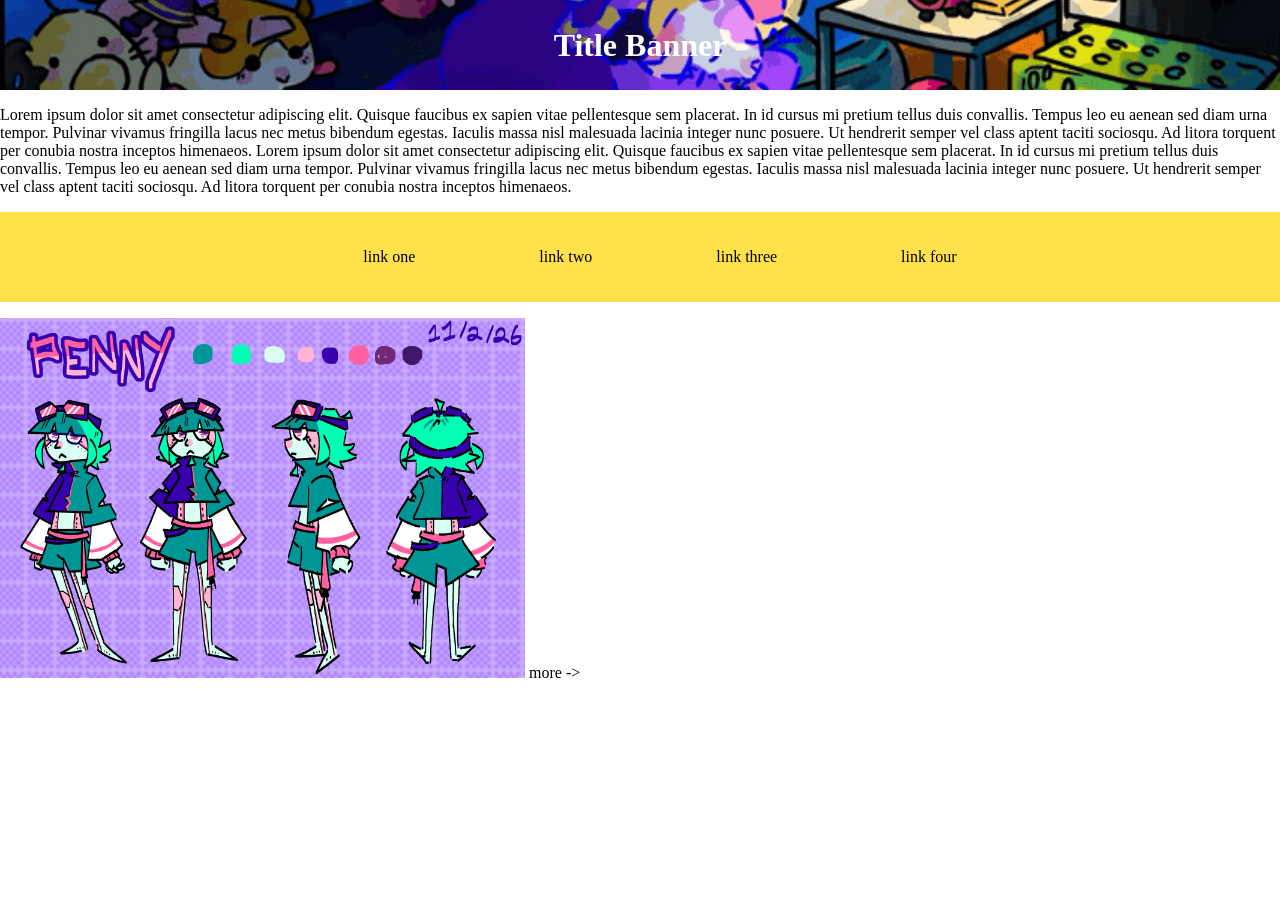
==== index.html @ 3df9c0ab "Converted All Images to WEBP format" ====
<!DOCTYPE html>
<html lang="en">

    <head>

        <meta charset="UTF-8">
        <meta name="viewport" content="width = device-width, initial-scale = 1.0">

        <!--Page Title-->
        <title>ohhhcrud</title>

        <!--Description and Keywords-->
        <meta name="description"
            content="">
        <meta name="keywords"
            content="">

        <!--Favicon-->
        <link rel="icon" type="image/x-icon" href=''>

        <!--Styling-->
        <link rel="stylesheet" href="styles.css">

        <!--Scripts-->

    </head>

    <!--Page Body-->

    <body>
        <main>

            <!--Title Banner-->
            <div class="hero">
                <h1>Title Banner</h1>
            </div>
            

            <!--Intro Text-->
            <div>
                <p>
                    Lorem ipsum dolor sit amet consectetur adipiscing elit.
                    Quisque faucibus ex sapien vitae pellentesque sem placerat.
                    In id cursus mi pretium tellus duis convallis.
                    Tempus leo eu aenean sed diam urna tempor. 
                    Pulvinar vivamus fringilla lacus nec metus bibendum egestas. 
                    Iaculis massa nisl malesuada lacinia integer nunc posuere.
                    Ut hendrerit semper vel class aptent taciti sociosqu.
                    Ad litora torquent per conubia nostra inceptos himenaeos.
                    Lorem ipsum dolor sit amet consectetur adipiscing elit.
                    Quisque faucibus ex sapien vitae pellentesque sem placerat.
                    In id cursus mi pretium tellus duis convallis.
                    Tempus leo eu aenean sed diam urna tempor.
                    Pulvinar vivamus fringilla lacus nec metus bibendum egestas.
                    Iaculis massa nisl malesuada lacinia integer nunc posuere.
                    Ut hendrerit semper vel class aptent taciti sociosqu.
                    Ad litora torquent per conubia nostra inceptos himenaeos.
                </p>
            </div>

            <!--Link Icons-->
            <nav>
                <ul class="link-icons">
                    <li>link one</li>
                    <li>link two</li>
                    <li>link three</li>
                    <li>link four</li>
                </ul>
            </nav>

            <div>
                <!--Character Designs-->
                <section>
                    <img class="section-image" src="images/CHARACTER DESIGNS/penny.webp"/>
                    <a>more -></a>
                </section>

                <!--More Stuff-->
                <section>

                </section>
            </div>
        </main>
    </body>
</html>
---- styles.css ----
:root {
    --color1: #ff4491;
    --color2: #ffe14b;
    --color3: #cd17ff;
}

body {
    width: 100%;
    height: 100%;
    margin: 0;
}

.hero {
    height: 10vh;
    width: 100%;
    display: flex;
    justify-content: center;
    align-items: center;
    background-image: url(images/BANNER\ IMAGE.GIF);
    background-position: center 75%;
    background-repeat: no-repeat;
    background-size: cover;

    color: white;
}

.link-icons {
    height: 10vh;
    display: flex;
    justify-content: center;
    align-items: center;
    background-color: var(--color2);
    gap: 10%;
    list-style-type: none;
}

.section-image {
    width: auto;
    height: 40vh;
}
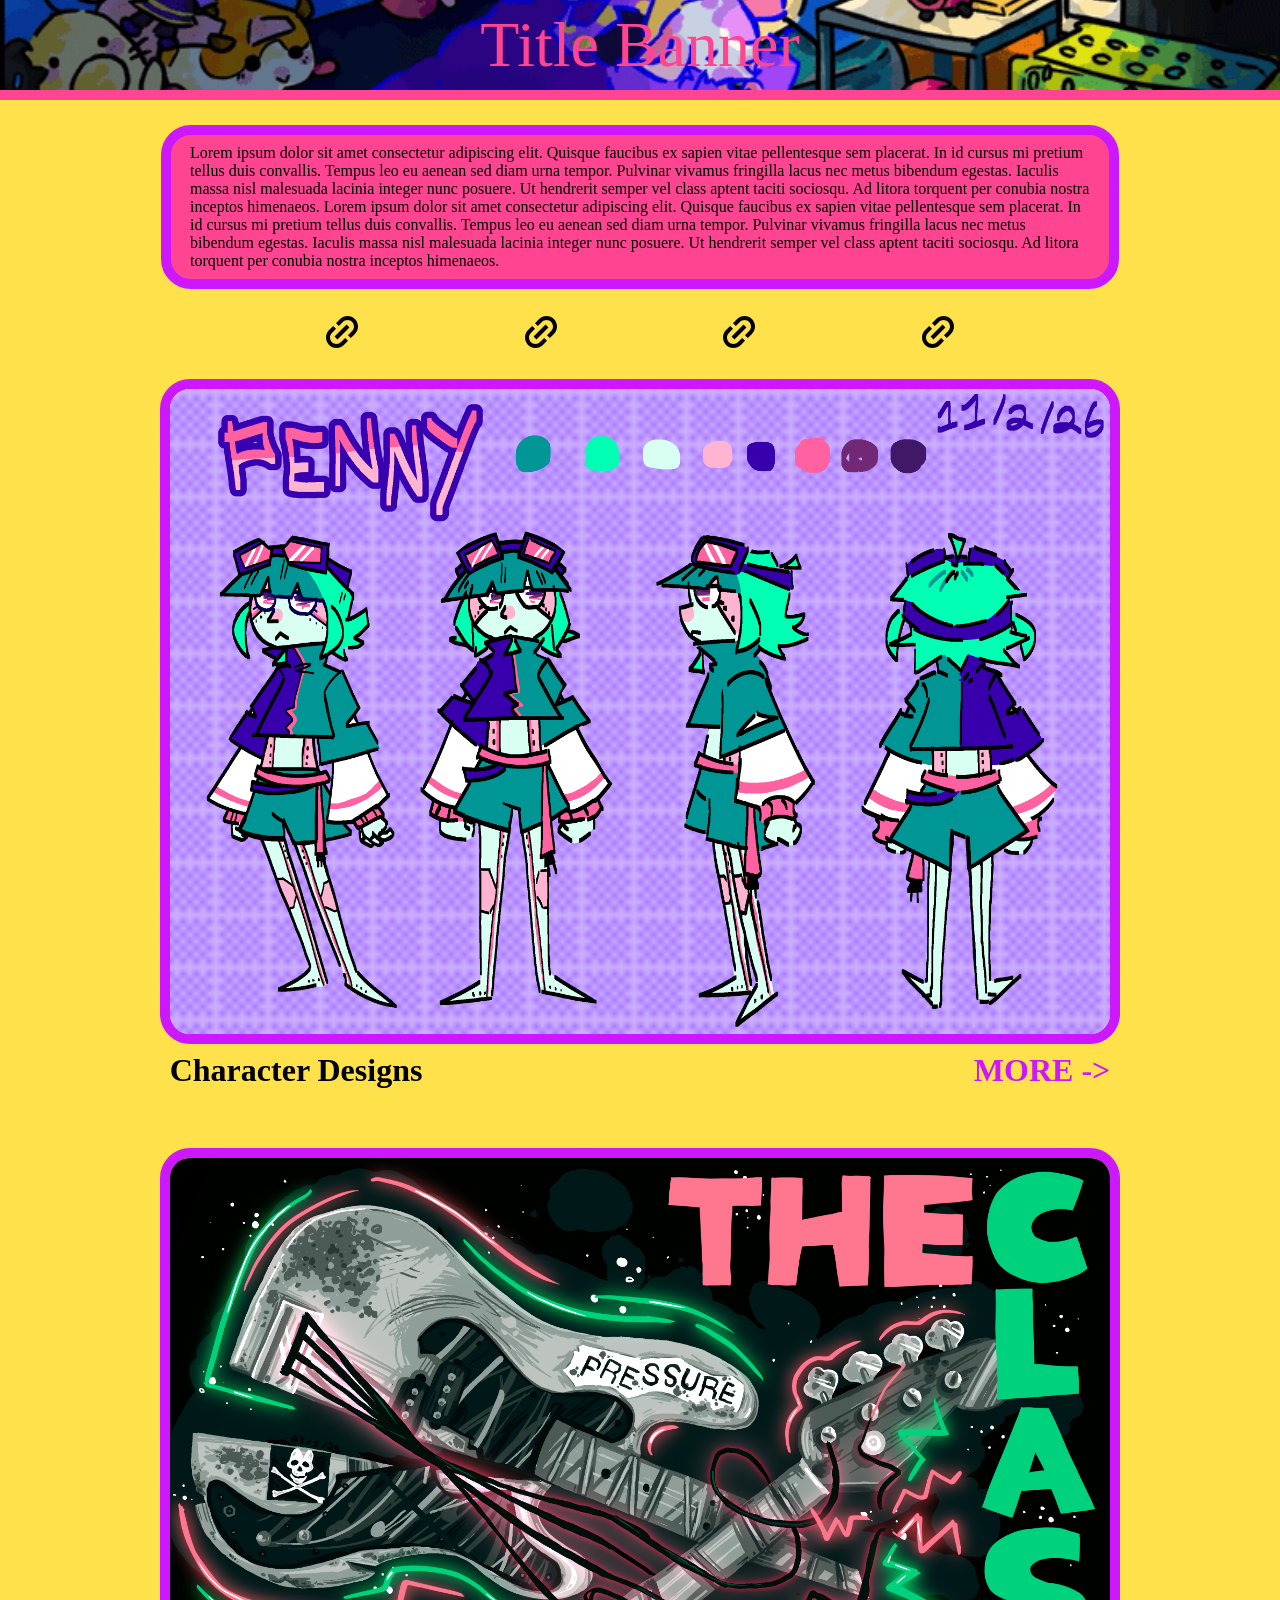
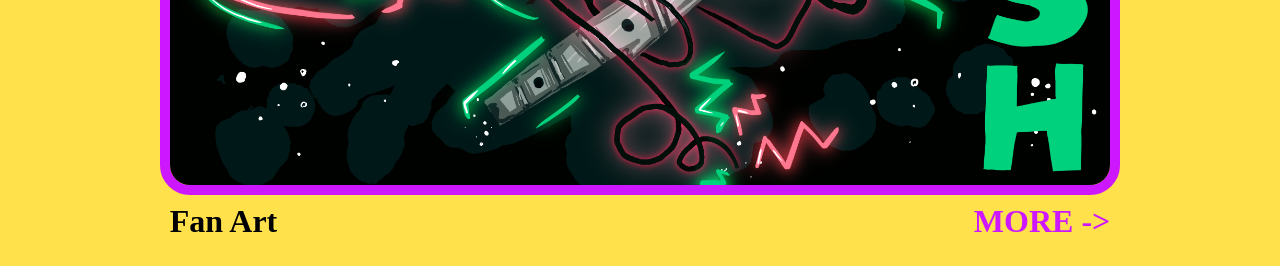
==== commit b245bc80: "Finished Basic Layout" ====
--- a/index.html
+++ b/index.html
@@ -28,58 +28,63 @@
     <!--Page Body-->
 
     <body>
-        <main>
+        <header>
 
             <!--Title Banner-->
             <div class="hero">
-                <h1>Title Banner</h1>
+                <span class="hero-title">Title Banner</span>
             </div>
             
-
             <!--Intro Text-->
-            <div>
-                <p>
-                    Lorem ipsum dolor sit amet consectetur adipiscing elit.
-                    Quisque faucibus ex sapien vitae pellentesque sem placerat.
-                    In id cursus mi pretium tellus duis convallis.
-                    Tempus leo eu aenean sed diam urna tempor. 
-                    Pulvinar vivamus fringilla lacus nec metus bibendum egestas. 
-                    Iaculis massa nisl malesuada lacinia integer nunc posuere.
-                    Ut hendrerit semper vel class aptent taciti sociosqu.
-                    Ad litora torquent per conubia nostra inceptos himenaeos.
-                    Lorem ipsum dolor sit amet consectetur adipiscing elit.
-                    Quisque faucibus ex sapien vitae pellentesque sem placerat.
-                    In id cursus mi pretium tellus duis convallis.
-                    Tempus leo eu aenean sed diam urna tempor.
-                    Pulvinar vivamus fringilla lacus nec metus bibendum egestas.
-                    Iaculis massa nisl malesuada lacinia integer nunc posuere.
-                    Ut hendrerit semper vel class aptent taciti sociosqu.
-                    Ad litora torquent per conubia nostra inceptos himenaeos.
-                </p>
-            </div>
+            <section class="intro-frame">
+                Lorem ipsum dolor sit amet consectetur adipiscing elit.
+                Quisque faucibus ex sapien vitae pellentesque sem placerat.
+                In id cursus mi pretium tellus duis convallis.
+                Tempus leo eu aenean sed diam urna tempor. 
+                Pulvinar vivamus fringilla lacus nec metus bibendum egestas. 
+                Iaculis massa nisl malesuada lacinia integer nunc posuere.
+                Ut hendrerit semper vel class aptent taciti sociosqu.
+                Ad litora torquent per conubia nostra inceptos himenaeos.
+                Lorem ipsum dolor sit amet consectetur adipiscing elit.
+                Quisque faucibus ex sapien vitae pellentesque sem placerat.
+                In id cursus mi pretium tellus duis convallis.
+                Tempus leo eu aenean sed diam urna tempor.
+                Pulvinar vivamus fringilla lacus nec metus bibendum egestas.
+                Iaculis massa nisl malesuada lacinia integer nunc posuere.
+                Ut hendrerit semper vel class aptent taciti sociosqu.
+                Ad litora torquent per conubia nostra inceptos himenaeos.
+            </section>
 
             <!--Link Icons-->
-            <nav>
-                <ul class="link-icons">
-                    <li>link one</li>
-                    <li>link two</li>
-                    <li>link three</li>
-                    <li>link four</li>
+            <nav class="link-icons">
+                <ul>
+                    <li><img class="link-svg" src="images/svgs/link.svg"></li>
+                    <li><img class="link-svg" src="images/svgs/link.svg"></li>
+                    <li><img class="link-svg" src="images/svgs/link.svg"></li>
+                    <li><img class="link-svg" src="images/svgs/link.svg"></li>
                 </ul>
             </nav>
+        </header>
 
-            <div>
-                <!--Character Designs-->
-                <section>
-                    <img class="section-image" src="images/CHARACTER DESIGNS/penny.webp"/>
-                    <a>more -></a>
-                </section>
+        <main>
 
-                <!--More Stuff-->
-                <section>
+            <!--Character Designs-->
+            <section class="section-group">
+                <img class="section-thumbnail" src="images/CHARACTER DESIGNS/penny.webp"/>
+                <div class="section-label-link">
+                    <h1 class="section-label">Character Designs</h1>
+                    <a class="section-link" href="">MORE -></a>
+                </div>
+            </section>
 
-                </section>
-            </div>
+            <!--Character Designs-->
+            <section class="section-group">
+                <img class="section-thumbnail" src="images/FAN ART/Clash.webp"/>
+                <div class="section-label-link">
+                    <h1 class="section-label">Fan Art</h1>
+                    <a class="section-link" href="">MORE -></a>
+                </div>
+            </section>
         </main>
     </body>
 </html>
--- a/styles.css
+++ b/styles.css
@@ -3,6 +3,10 @@
     --color1: #ff4491;
     --color2: #ffe14b;
     --color3: #cd17ff;
+}
+
+html {
+    background-color: var(--color2);
 }
 
 body {
@@ -11,9 +15,21 @@
     margin: 0;
 }
 
+header, main {
+    display: flex;
+    flex-direction: column;
+    justify-content: center;
+    align-items: center;
+}
+
+main {
+    gap: 2rem;
+}
+
 .hero {
     height: 10vh;
     width: 100%;
+    margin-bottom: 1vh;
     display: flex;
     justify-content: center;
     align-items: center;
@@ -21,21 +37,78 @@
     background-position: center 75%;
     background-repeat: no-repeat;
     background-size: cover;
+    border-bottom: 10px solid var(--color1);
 
-    color: white;
+    color: var(--color1);
+}
+
+.hero-title {
+    font-size: clamp(1.5rem, calc(7vw + 1rem), 4rem);
+}
+
+.link-svg {
+    width: 2rem;
 }
 
 .link-icons {
+    width: 75%;
+}
+
+.link-icons > ul {
     height: 10vh;
+    margin: 0;
+    padding: 0;
     display: flex;
-    justify-content: center;
+    justify-content: space-evenly;
     align-items: center;
-    background-color: var(--color2);
-    gap: 10%;
     list-style-type: none;
 }
 
-.section-image {
-    width: auto;
-    height: 40vh;
+.intro-frame {
+    width: 75%;
+    max-width: 900px;
+    display: flex;
+    flex-direction: column;
+    justify-content: center;
+    align-items: center;
+    background-color: var(--color1);
+    border: 10px solid var(--color3);
+    border-radius: 30px;
+    padding: 1vh 1.5vw;
+    margin: 1rem 0rem 0rem 0rem;
 }
+
+.section-group {
+    display: flex;
+    flex-direction: column;
+    justify-content: center;
+    align-content: center;
+}
+
+.section-thumbnail {
+    align-self: center;
+    max-width: 1200px;
+    width: calc(75% + 2vw);
+    border: 10px solid var(--color3);
+    border-radius: 30px;
+}
+
+.section-label-link {
+    display: flex;
+    width: calc(75% + 2vw);
+    align-self: center;
+    justify-content: space-between;
+}
+
+.section-label {
+    font-size: clamp(1rem, calc(3vw + 0.5rem), 2rem);
+    margin-top: 0.5rem;
+}
+
+.section-link {
+    font-size: clamp(1rem, calc(3vw + 0.5rem), 2rem);
+    margin-top: 0.5rem;
+    font-weight: bold;
+    text-decoration: none;
+    color: var(--color3);
+}
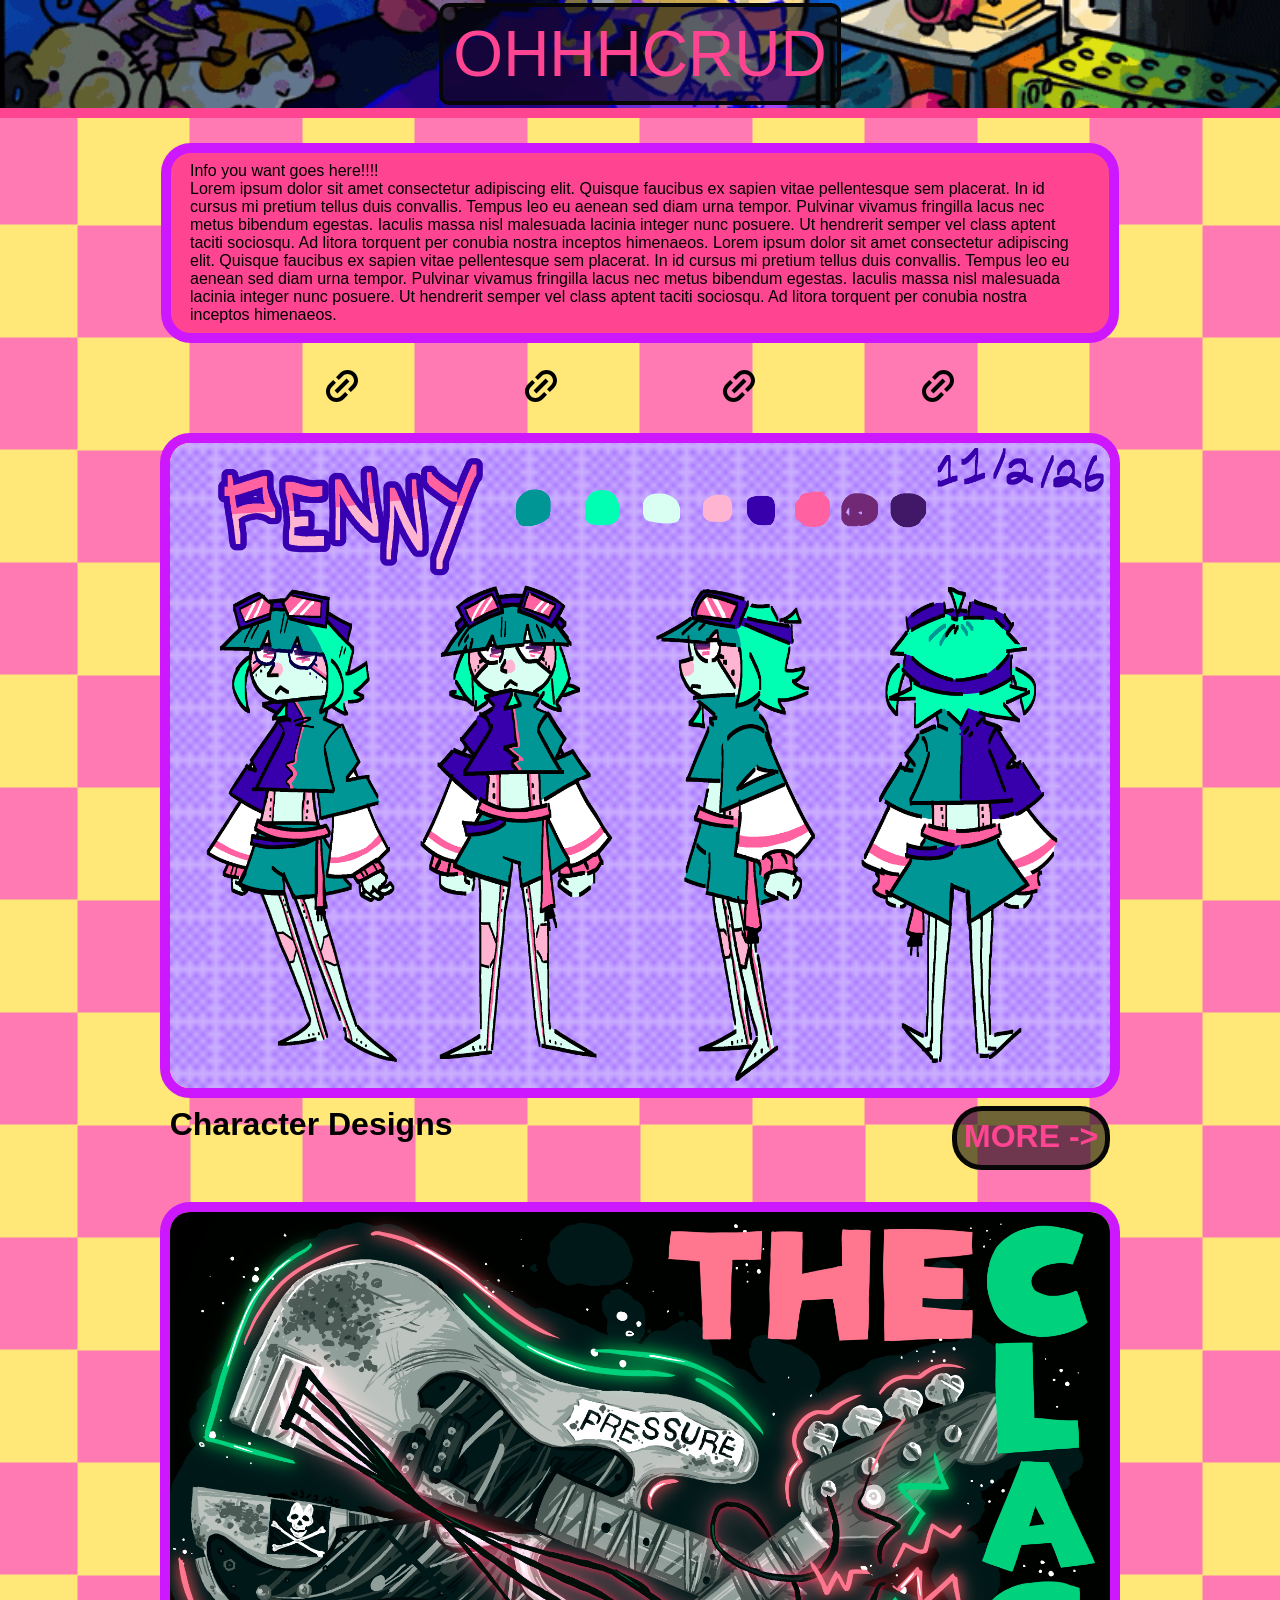
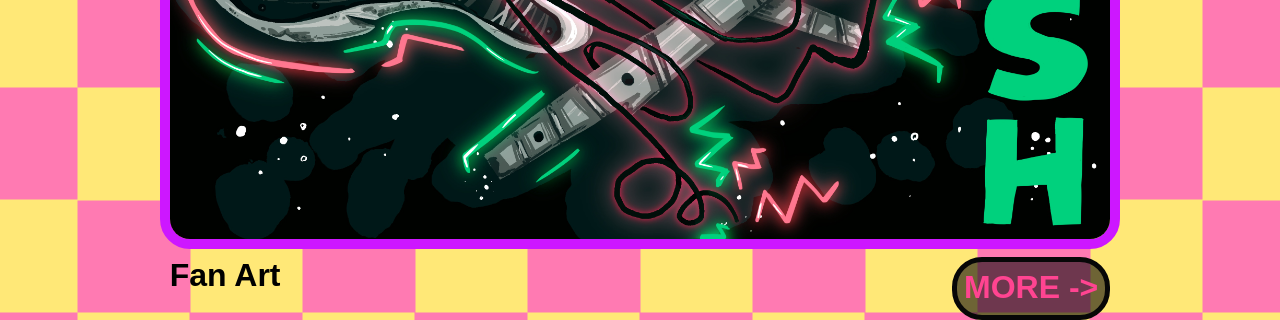
==== commit 30ab6651: "Checker background checkered bg, added different button appearance, more files for the other pages s" ====
--- a/index.html
+++ b/index.html
@@ -13,7 +13,7 @@
         <meta name="description"
             content="">
         <meta name="keywords"
-            content="">
+            content="2d art, character design, characters, illustration, illustrator, fan art, original art, original characters, oc, original, merch">
 
         <!--Favicon-->
         <link rel="icon" type="image/x-icon" href=''>
@@ -32,11 +32,12 @@
 
             <!--Title Banner-->
             <div class="hero">
-                <span class="hero-title">Title Banner</span>
+                <span class="hero-title">OHHHCRUD</span>
             </div>
             
             <!--Intro Text-->
             <section class="intro-frame">
+                Info you want goes here!!!! <br>
                 Lorem ipsum dolor sit amet consectetur adipiscing elit.
                 Quisque faucibus ex sapien vitae pellentesque sem placerat.
                 In id cursus mi pretium tellus duis convallis.
--- a/styles.css
+++ b/styles.css
@@ -3,10 +3,24 @@
     --color1: #ff4491;
     --color2: #ffe14b;
     --color3: #cd17ff;
+    --clr1: #ff7ab2;
+    --clr2: #ffe877;
+    --clr3: #e279ff;
+    --black: #070707;
+
+    font-family:'Gill Sans', 'Gill Sans MT', Calibri, 'Trebuchet MS', sans-serif;
 }
 
 html {
-    background-color: var(--color2);
+    /* checkered pattern */
+    --u:  2.5vmin;	
+	--pz: calc(var(--u) * 0.65), #fff0 calc(calc(var(--u) * 0.65) + 1px);
+    --gp: 50%/ calc(var(--u) * 10) calc(var(--u) * 10);
+    height: 100%;
+	background:
+		conic-gradient(from 0deg at 50% 50%, var(--clr1) 0 25%, var(--clr2) 0 50%, var(--clr1) 0 75%, var(--clr2) 0 100%) var(--gp);
+    
+    /* background: linear-gradient(0deg, rgba(42, 123, 155, 1) 0%, rgba(87, 199, 133, 1) 50%, rgba(237, 221, 83, 1) 100%); */
 }
 
 body {
@@ -26,8 +40,9 @@
     gap: 2rem;
 }
 
+/* title banner */
 .hero {
-    height: 10vh;
+    height: 12vh;
     width: 100%;
     margin-bottom: 1vh;
     display: flex;
@@ -44,6 +59,10 @@
 
 .hero-title {
     font-size: clamp(1.5rem, calc(7vw + 1rem), 4rem);
+    border: 4px solid var(--black);
+    border-radius: 10px;
+    padding: 10px;
+    background-color: #07070790;
 }
 
 .link-svg {
@@ -110,5 +129,9 @@
     margin-top: 0.5rem;
     font-weight: bold;
     text-decoration: none;
-    color: var(--color3);
+    color: var(--color1);
+    background-color: #07070795;
+    padding: 7px;
+    border: 5px solid var(--black);
+    border-radius: 30px;
 }
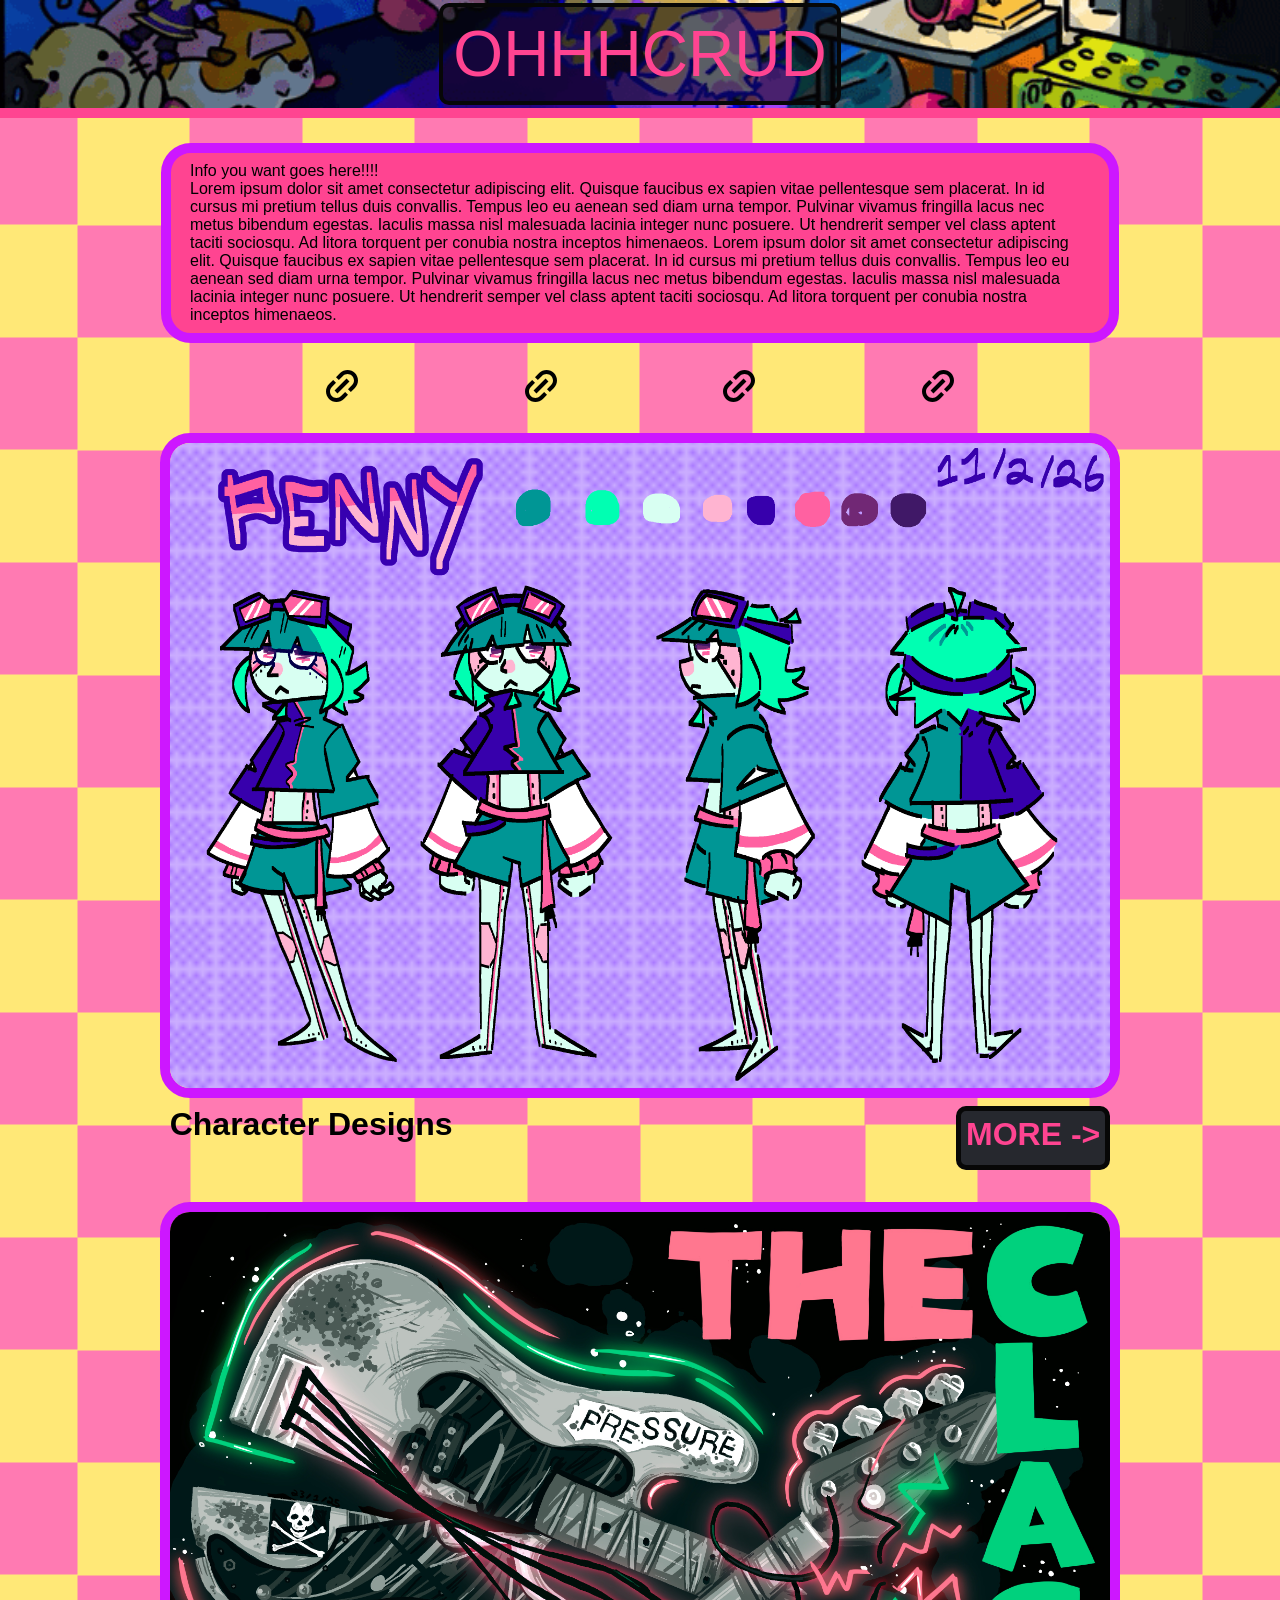
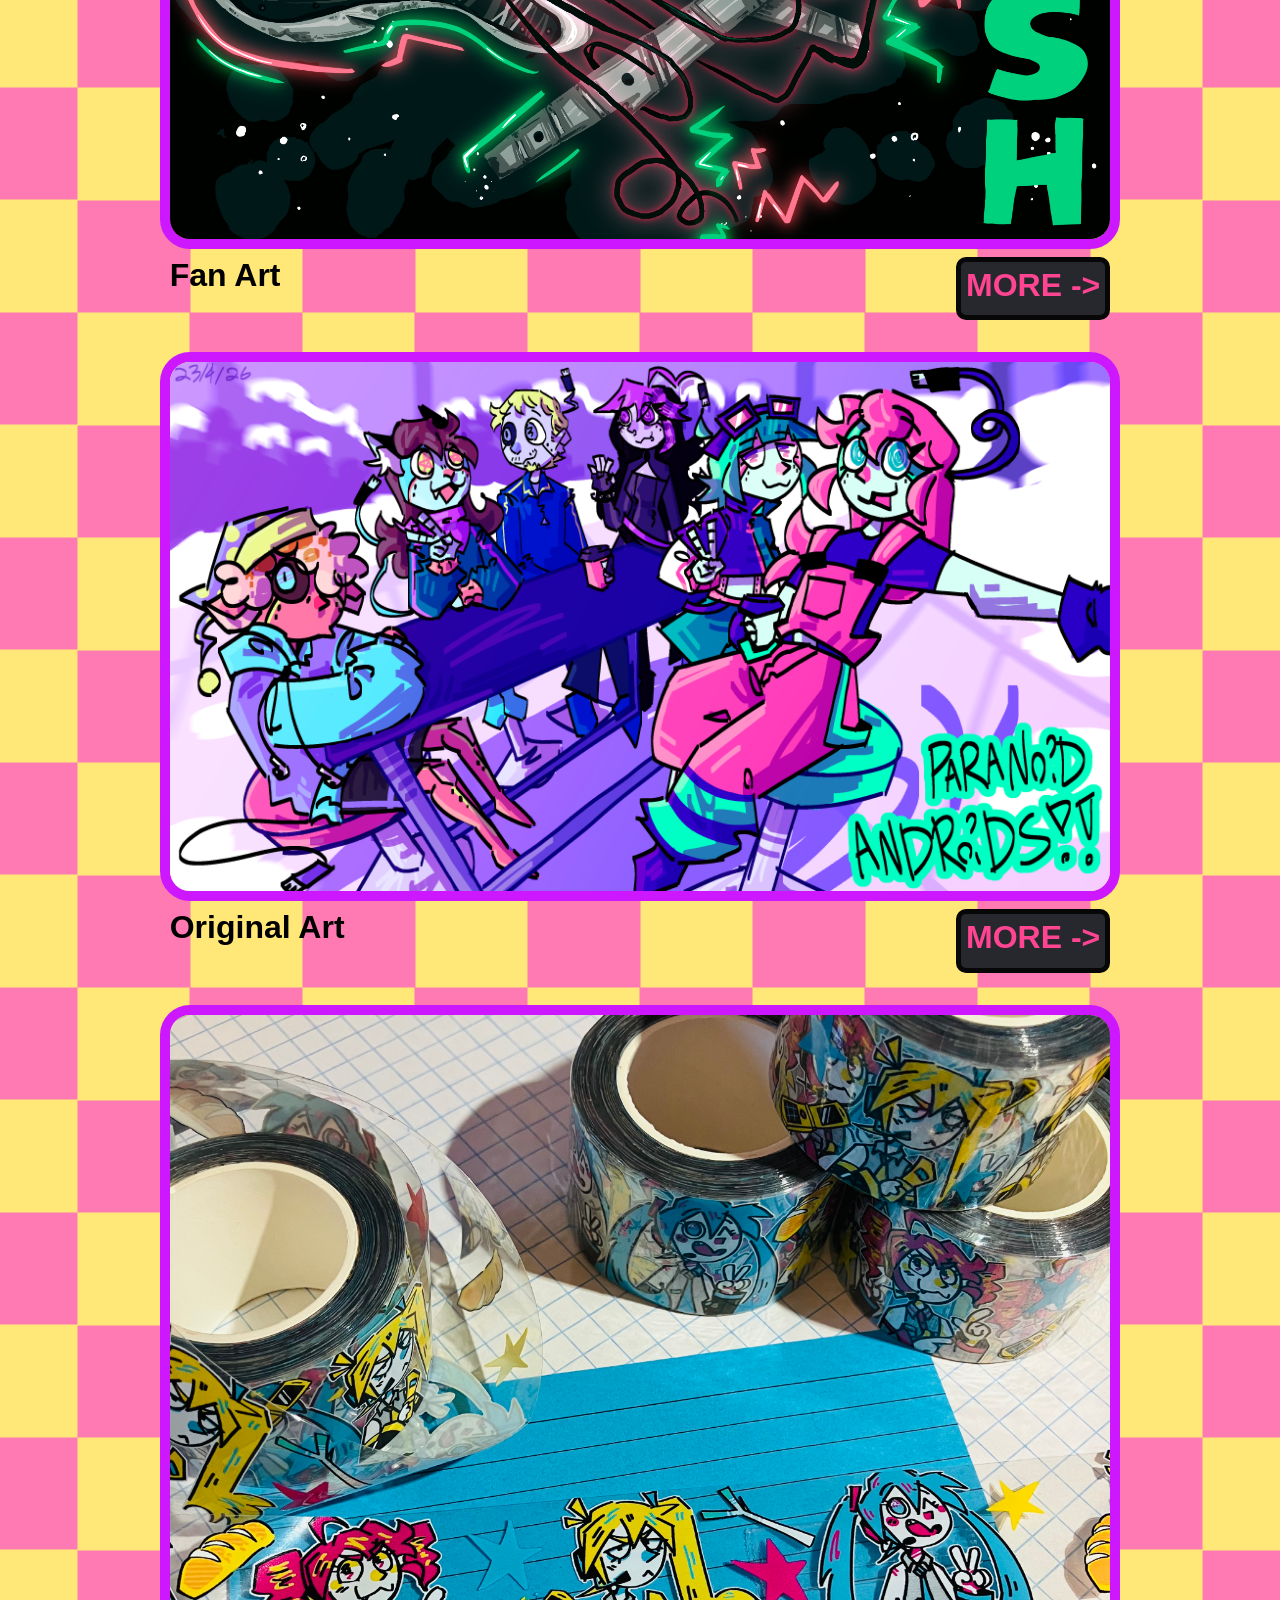
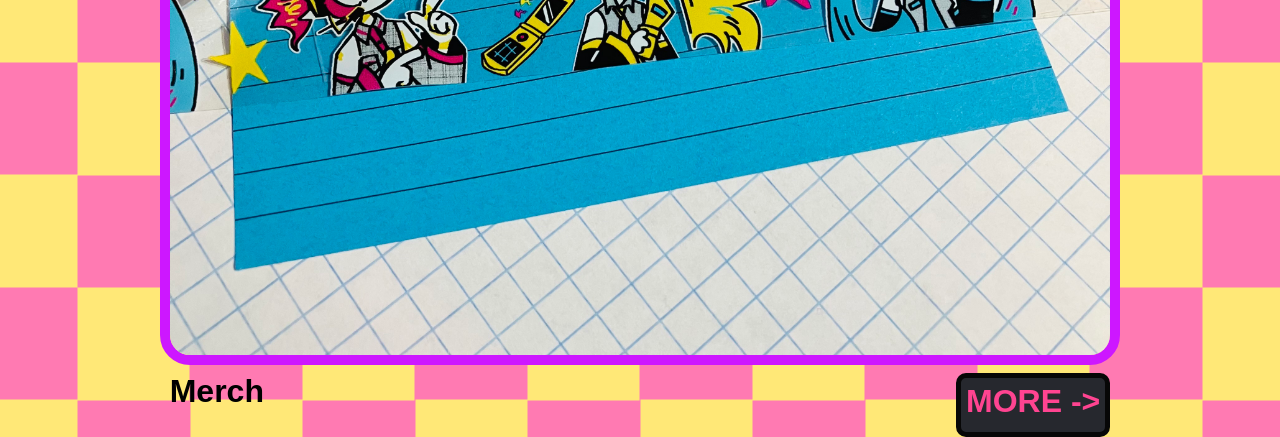
==== commit 25fbca40: "added css and other links links to oc, merch" ====
--- a/index.html
+++ b/index.html
@@ -78,7 +78,7 @@
                 </div>
             </section>
 
-            <!--Character Designs-->
+            <!--Fan Art-->
             <section class="section-group">
                 <img class="section-thumbnail" src="images/FAN ART/Clash.webp"/>
                 <div class="section-label-link">
@@ -86,6 +86,24 @@
                     <a class="section-link" href="">MORE -></a>
                 </div>
             </section>
+
+            <!-- Original Characters -->
+            <section class="section-group">
+                <img class="section-thumbnail" src="images/ORIGINALS/paranoidandroids.webp"/>
+                <div class="section-label-link">
+                    <h1 class="section-label">Original Art</h1>
+                    <a class="section-link" href="">MORE -></a>
+                </div>
+            </section>
+
+            <!-- Merch -->
+            <section class="section-group">
+                <img class="section-thumbnail" src="images//MERCH DESIGN/IMG_4747.webp"/>
+                <div class="section-label-link">
+                    <h1 class="section-label">Merch</h1>
+                    <a class="section-link" href="">MORE -></a>
+                </div>
+            </section>
         </main>
     </body>
 </html>
--- a/styles.css
+++ b/styles.css
@@ -130,8 +130,8 @@
     font-weight: bold;
     text-decoration: none;
     color: var(--color1);
-    background-color: #07070795;
-    padding: 7px;
+    background-color: #26282e;
+    padding: 5px;
     border: 5px solid var(--black);
-    border-radius: 30px;
+    border-radius: 10px;
 }
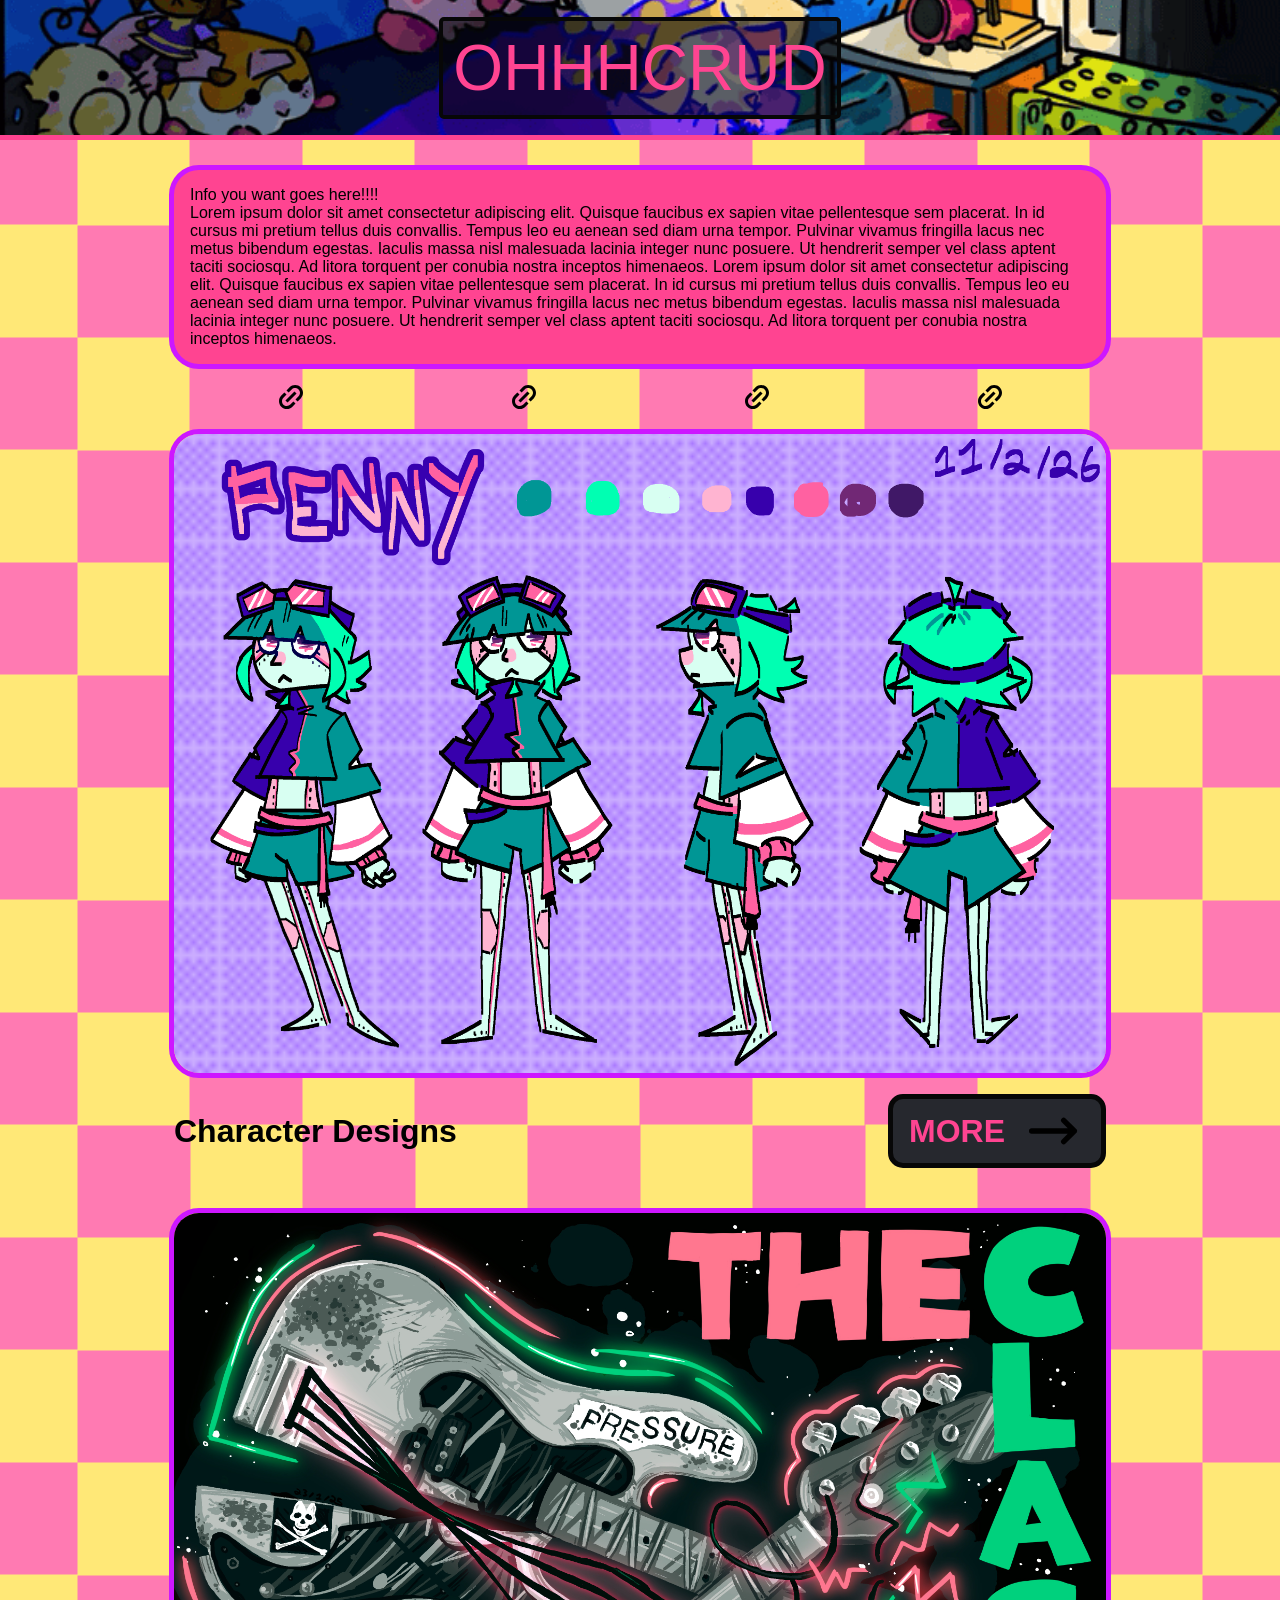
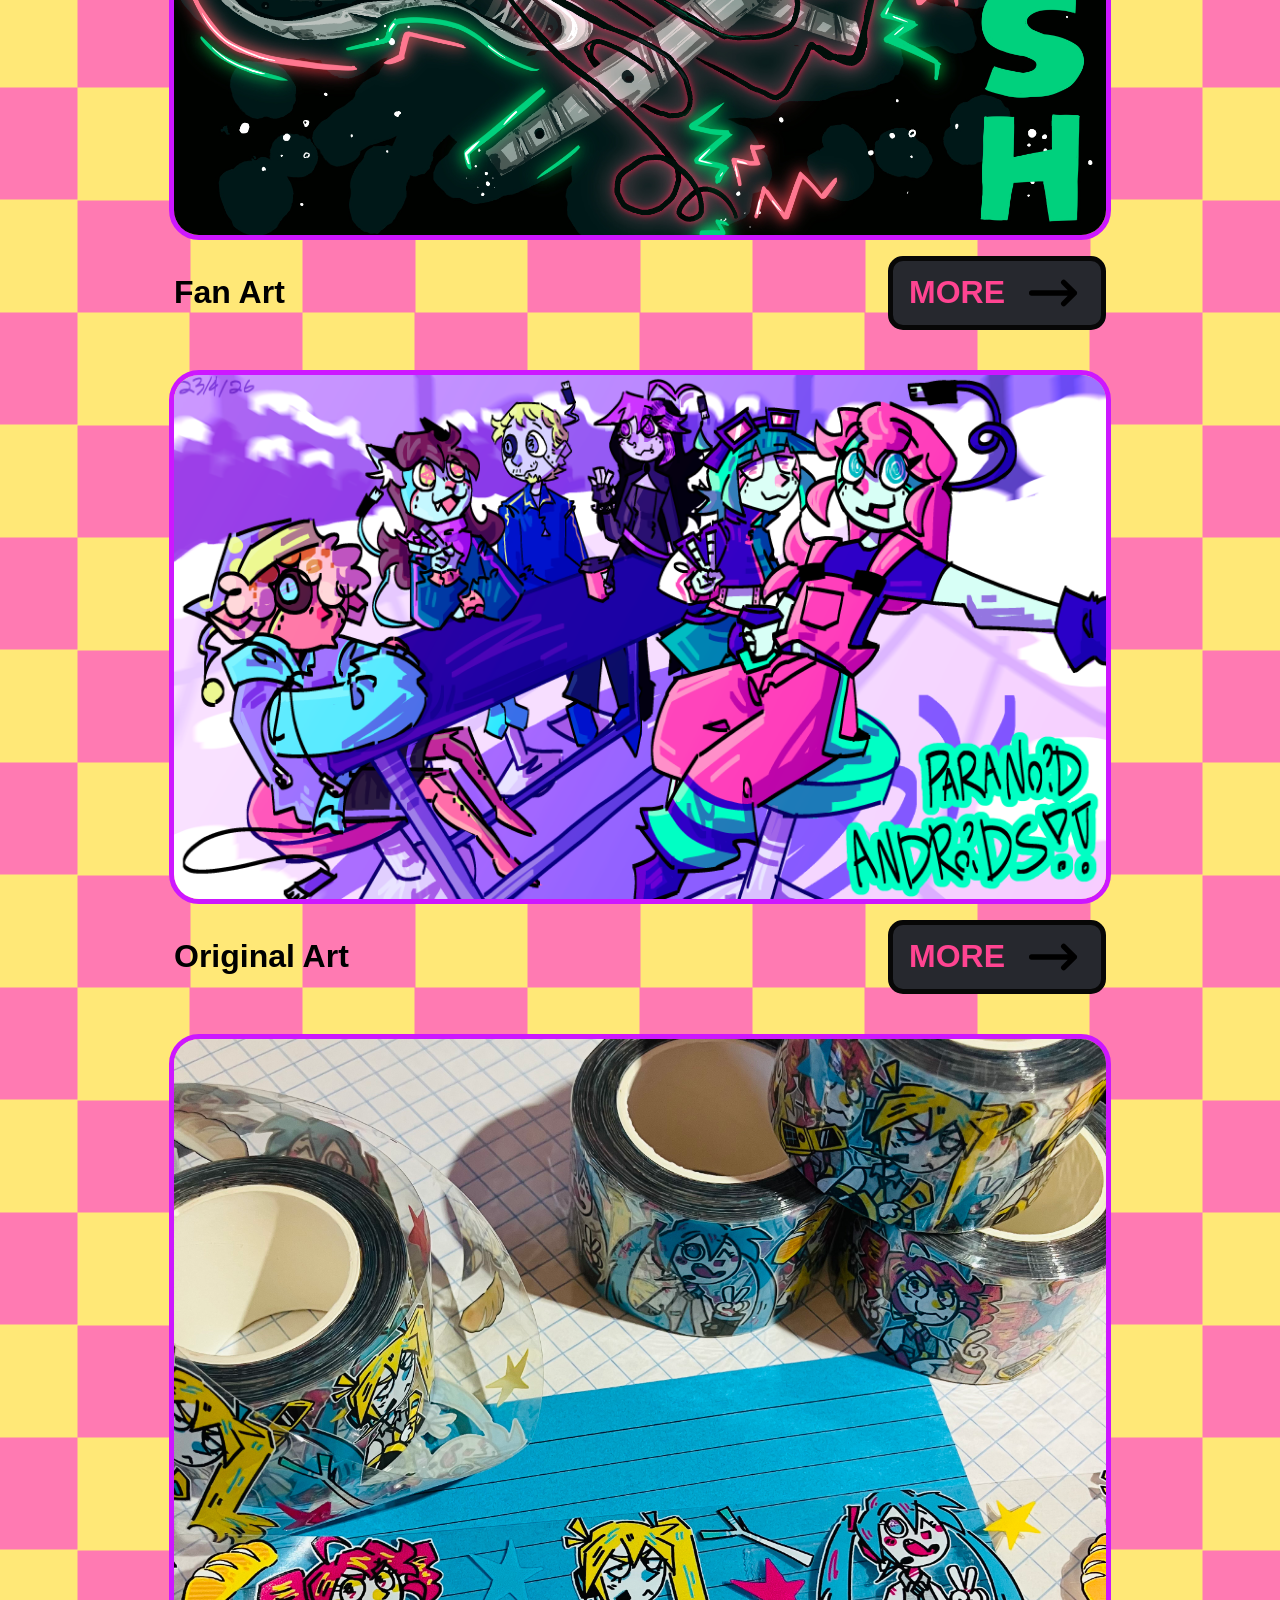
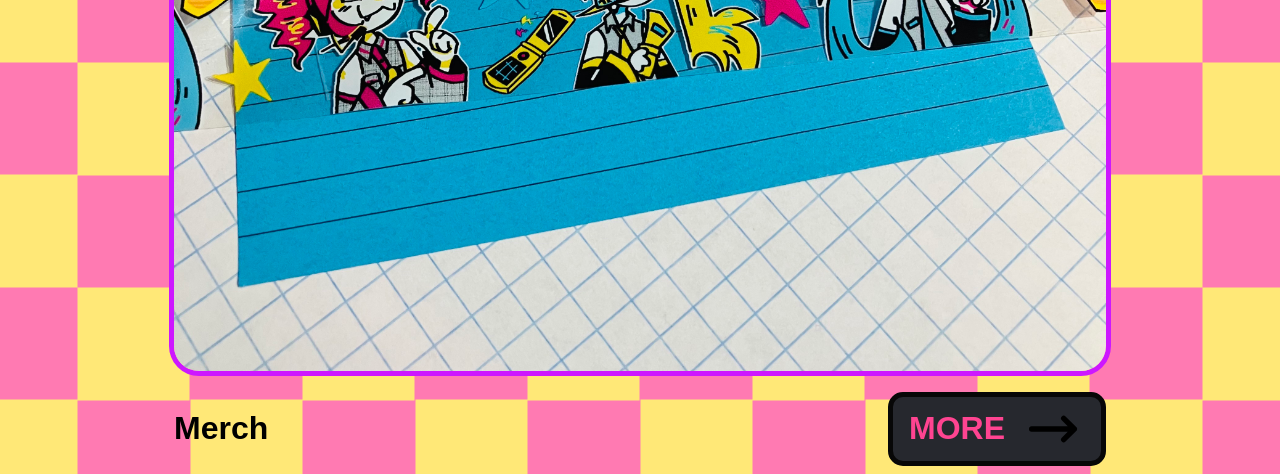
==== commit 737f5a33: "In-Progress: Sizing" ====
--- a/index.html
+++ b/index.html
@@ -74,7 +74,10 @@
                 <img class="section-thumbnail" src="images/CHARACTER DESIGNS/penny.webp"/>
                 <div class="section-label-link">
                     <h1 class="section-label">Character Designs</h1>
-                    <a class="section-link" href="">MORE -></a>
+                    <a class="section-link">
+                        MORE
+                        <svg class="arrow-svg" viewBox="0 0 24 24" xmlns="http://www.w3.org/2000/svg"><g id="SVGRepo_bgCarrier" stroke-width="0"></g><g id="SVGRepo_tracerCarrier" stroke-linecap="round" stroke-linejoin="round"></g><g id="SVGRepo_iconCarrier"> <path d="M4 12H20M20 12L16 8M20 12L16 16" stroke="#000000" stroke-width="2" stroke-linecap="round" stroke-linejoin="round"></path> </g></svg>
+                    </a>
                 </div>
             </section>
 
@@ -83,7 +86,10 @@
                 <img class="section-thumbnail" src="images/FAN ART/Clash.webp"/>
                 <div class="section-label-link">
                     <h1 class="section-label">Fan Art</h1>
-                    <a class="section-link" href="">MORE -></a>
+                    <a class="section-link">
+                        MORE
+                        <svg class="arrow-svg" viewBox="0 0 24 24" xmlns="http://www.w3.org/2000/svg"><g id="SVGRepo_bgCarrier" stroke-width="0"></g><g id="SVGRepo_tracerCarrier" stroke-linecap="round" stroke-linejoin="round"></g><g id="SVGRepo_iconCarrier"> <path d="M4 12H20M20 12L16 8M20 12L16 16" stroke="#000000" stroke-width="2" stroke-linecap="round" stroke-linejoin="round"></path> </g></svg>
+                    </a>
                 </div>
             </section>
 
@@ -92,7 +98,10 @@
                 <img class="section-thumbnail" src="images/ORIGINALS/paranoidandroids.webp"/>
                 <div class="section-label-link">
                     <h1 class="section-label">Original Art</h1>
-                    <a class="section-link" href="">MORE -></a>
+                    <a class="section-link">
+                        MORE
+                        <svg class="arrow-svg" viewBox="0 0 24 24" xmlns="http://www.w3.org/2000/svg"><g id="SVGRepo_bgCarrier" stroke-width="0"></g><g id="SVGRepo_tracerCarrier" stroke-linecap="round" stroke-linejoin="round"></g><g id="SVGRepo_iconCarrier"> <path d="M4 12H20M20 12L16 8M20 12L16 16" stroke="#000000" stroke-width="2" stroke-linecap="round" stroke-linejoin="round"></path> </g></svg>
+                    </a>
                 </div>
             </section>
 
@@ -101,7 +110,10 @@
                 <img class="section-thumbnail" src="images//MERCH DESIGN/IMG_4747.webp"/>
                 <div class="section-label-link">
                     <h1 class="section-label">Merch</h1>
-                    <a class="section-link" href="">MORE -></a>
+                    <a class="section-link">
+                        MORE
+                        <svg class="arrow-svg" viewBox="0 0 24 24" xmlns="http://www.w3.org/2000/svg"><g id="SVGRepo_bgCarrier" stroke-width="0"></g><g id="SVGRepo_tracerCarrier" stroke-linecap="round" stroke-linejoin="round"></g><g id="SVGRepo_iconCarrier"> <path d="M4 12H20M20 12L16 8M20 12L16 16" stroke="#000000" stroke-width="2" stroke-linecap="round" stroke-linejoin="round"></path> </g></svg>
+                    </a>
                 </div>
             </section>
         </main>
--- a/styles.css
+++ b/styles.css
@@ -42,7 +42,7 @@
 
 /* title banner */
 .hero {
-    height: 12vh;
+    height: 15vh;
     width: 100%;
     margin-bottom: 1vh;
     display: flex;
@@ -52,7 +52,7 @@
     background-position: center 75%;
     background-repeat: no-repeat;
     background-size: cover;
-    border-bottom: 10px solid var(--color1);
+    border-bottom: 5px solid var(--color1);
 
     color: var(--color1);
 }
@@ -60,27 +60,9 @@
 .hero-title {
     font-size: clamp(1.5rem, calc(7vw + 1rem), 4rem);
     border: 4px solid var(--black);
-    border-radius: 10px;
+    border-radius: 5px;
     padding: 10px;
     background-color: #07070790;
-}
-
-.link-svg {
-    width: 2rem;
-}
-
-.link-icons {
-    width: 75%;
-}
-
-.link-icons > ul {
-    height: 10vh;
-    margin: 0;
-    padding: 0;
-    display: flex;
-    justify-content: space-evenly;
-    align-items: center;
-    list-style-type: none;
 }
 
 .intro-frame {
@@ -91,47 +73,78 @@
     justify-content: center;
     align-items: center;
     background-color: var(--color1);
-    border: 10px solid var(--color3);
+    border: 5px solid var(--color3);
     border-radius: 30px;
-    padding: 1vh 1.5vw;
-    margin: 1rem 0rem 0rem 0rem;
+    padding: 1rem;
+    margin-top: 1rem;
+}
+
+.link-icons {
+    width: calc(75% + 2rem);
+    max-width: calc(900px + 2rem);
+}
+
+.link-svg {
+    width: 1.5rem;
+}
+
+.link-icons > ul {
+    display: flex;
+    justify-content: space-around;
+    align-items: center;
+    list-style-type: none;
+    padding: 0;
 }
 
 .section-group {
+    width: calc(75% + 2rem);
+    max-width: calc(900px + 2rem);
     display: flex;
     flex-direction: column;
     justify-content: center;
     align-content: center;
+    margin: 0;
 }
 
 .section-thumbnail {
     align-self: center;
-    max-width: 1200px;
-    width: calc(75% + 2vw);
-    border: 10px solid var(--color3);
+    width: 100%;
+    border: 5px solid var(--color3);
     border-radius: 30px;
 }
 
 .section-label-link {
     display: flex;
-    width: calc(75% + 2vw);
-    align-self: center;
     justify-content: space-between;
+    align-items: center;
+    margin-top: 0.5rem;
 }
 
 .section-label {
     font-size: clamp(1rem, calc(3vw + 0.5rem), 2rem);
-    margin-top: 0.5rem;
 }
 
 .section-link {
+    max-width: 25%;
+    display: flex;
+    justify-content: center;
+    align-items: center;
+    gap: 1rem;
+    padding: 0 1rem;
     font-size: clamp(1rem, calc(3vw + 0.5rem), 2rem);
-    margin-top: 0.5rem;
     font-weight: bold;
     text-decoration: none;
     color: var(--color1);
     background-color: #26282e;
-    padding: 5px;
+    border-radius: 15px;
     border: 5px solid var(--black);
-    border-radius: 10px;
 }
+
+.arrow-svg {
+    fill: var(--color1);
+    width: 4rem;
+    margin: 0;
+    padding: 0;
+}
+
+
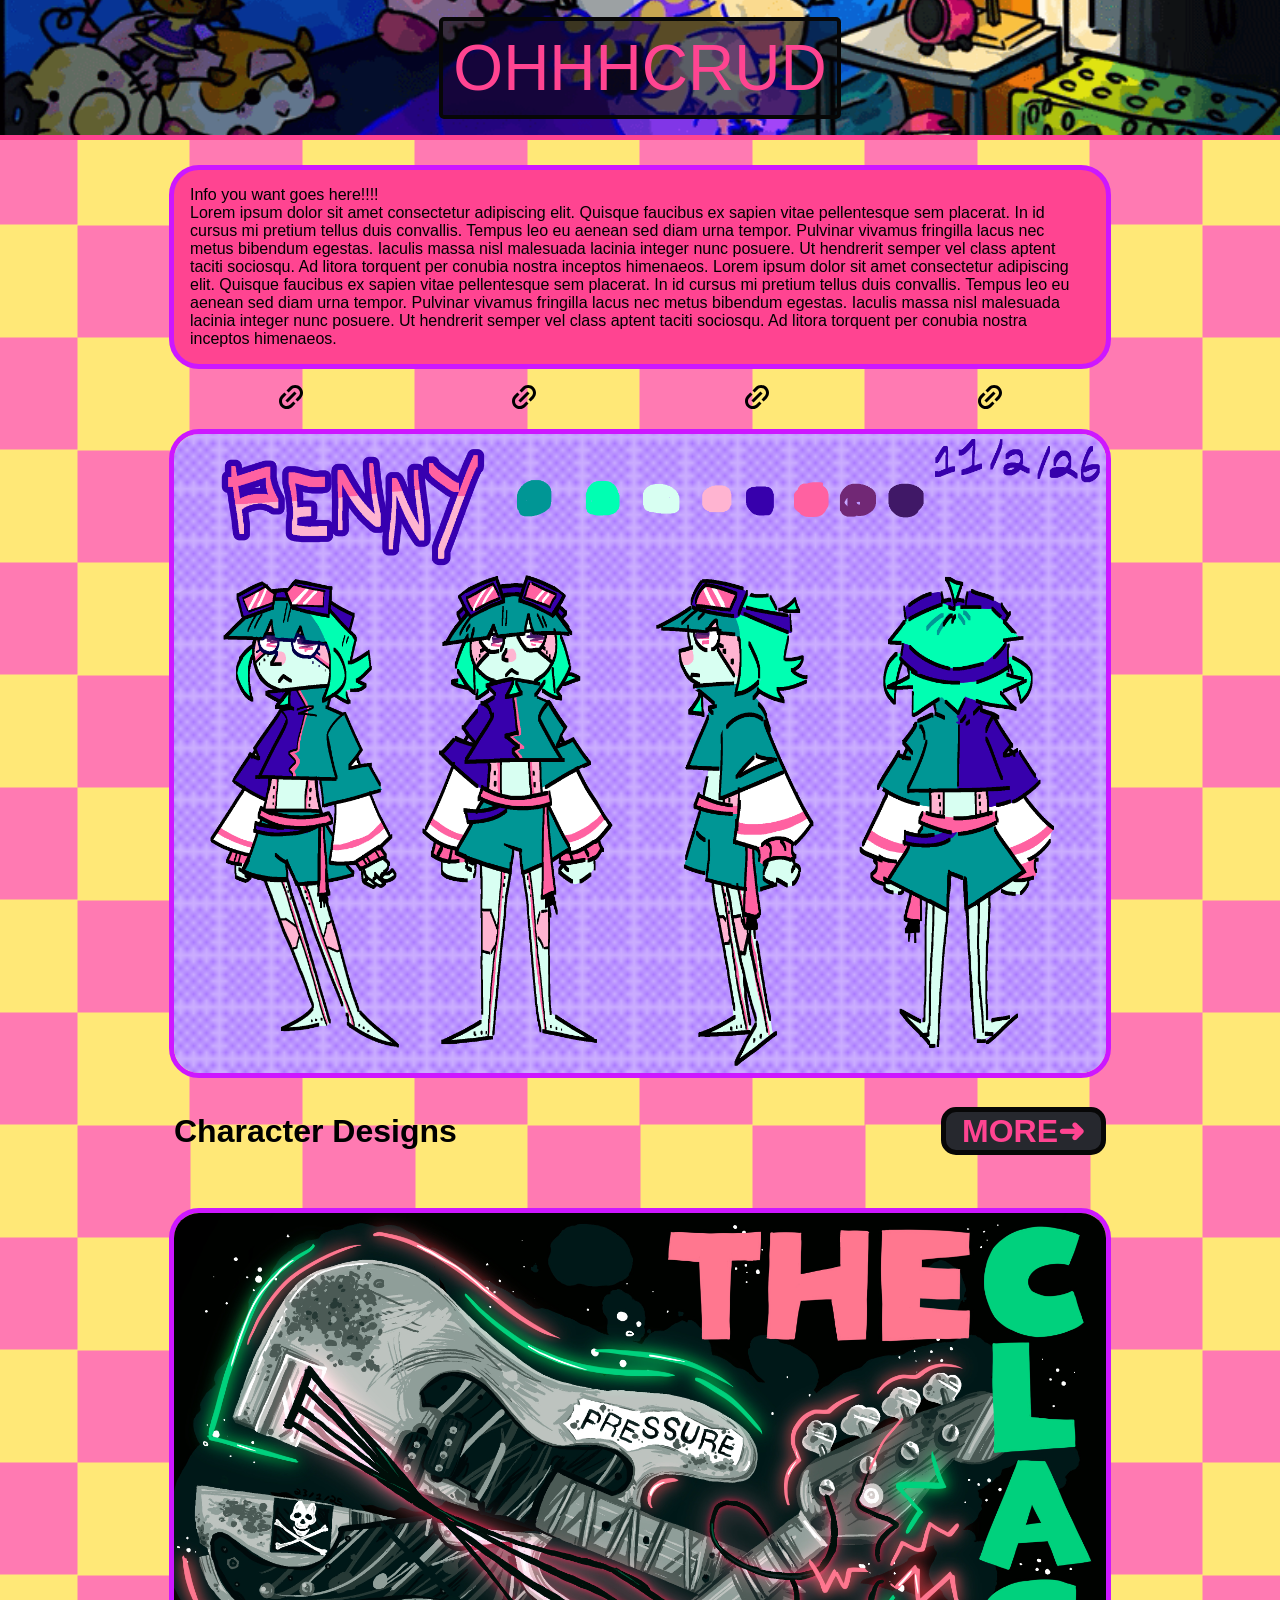
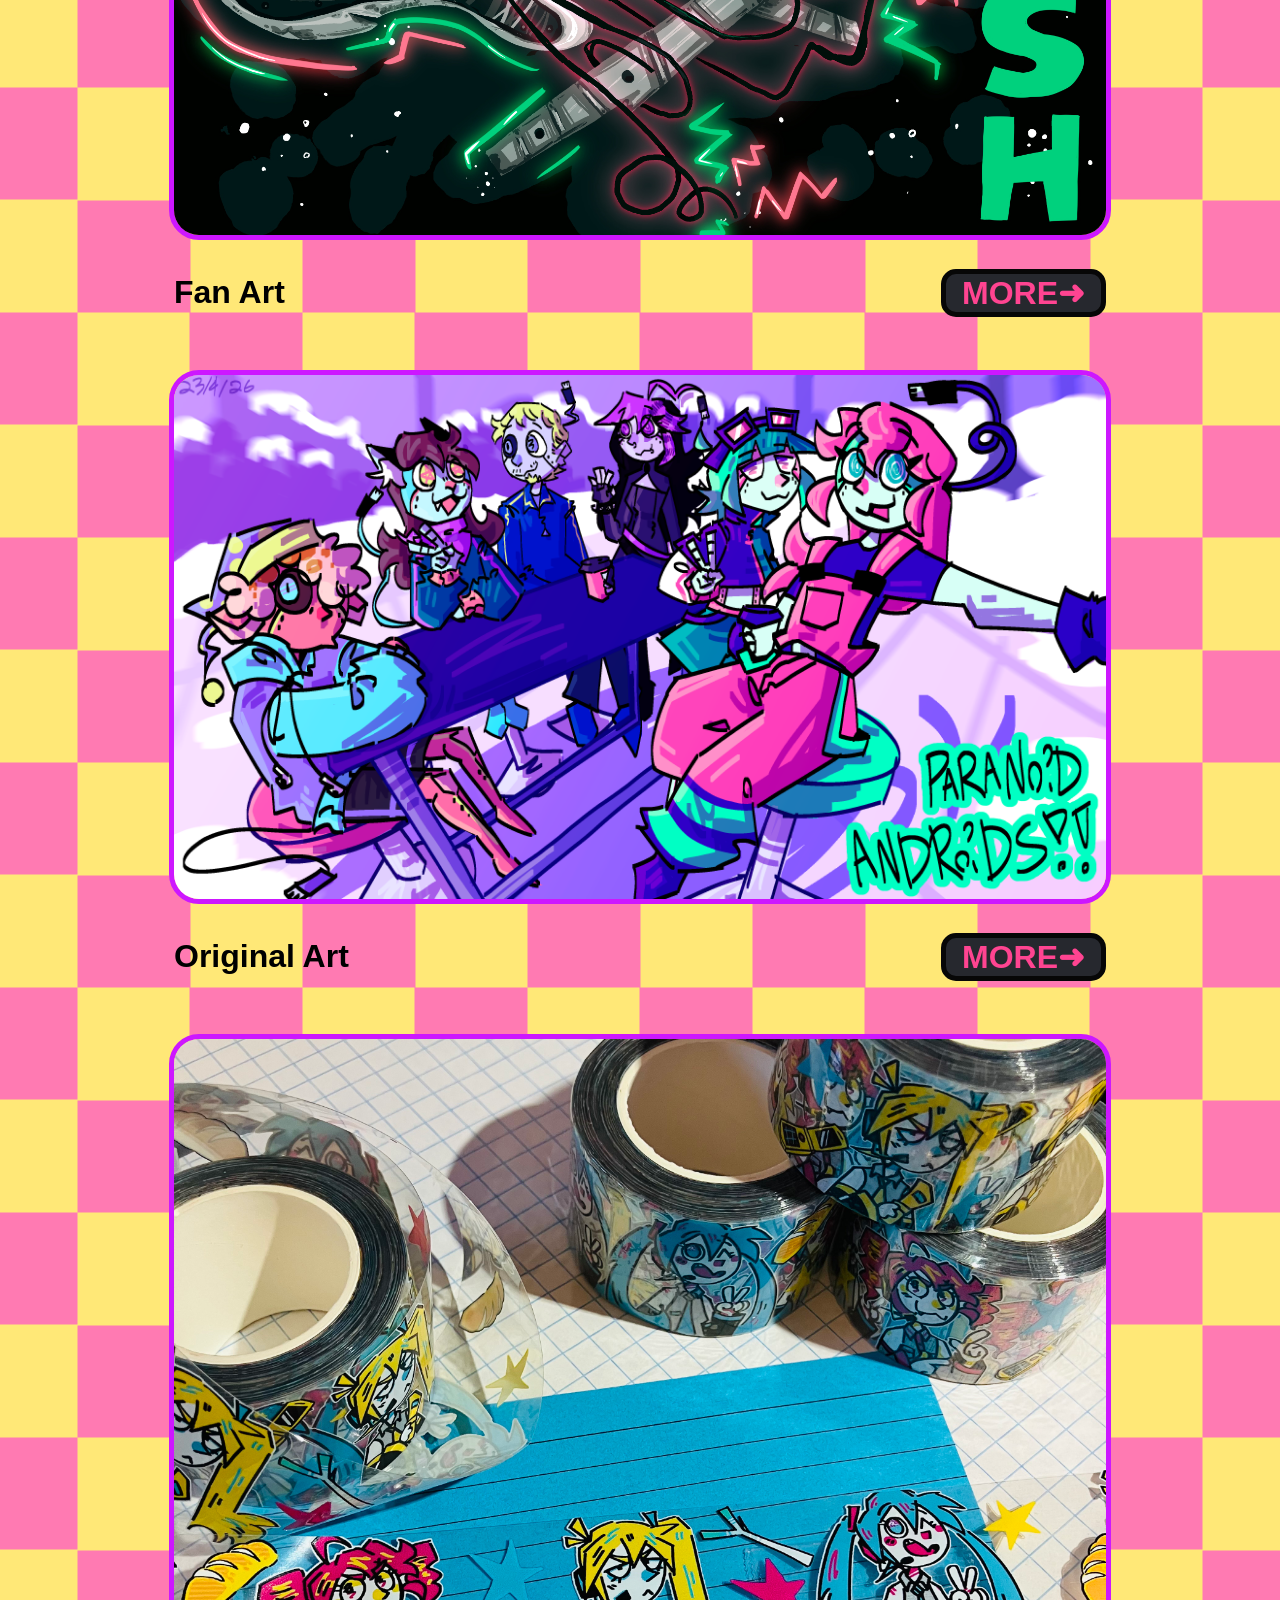
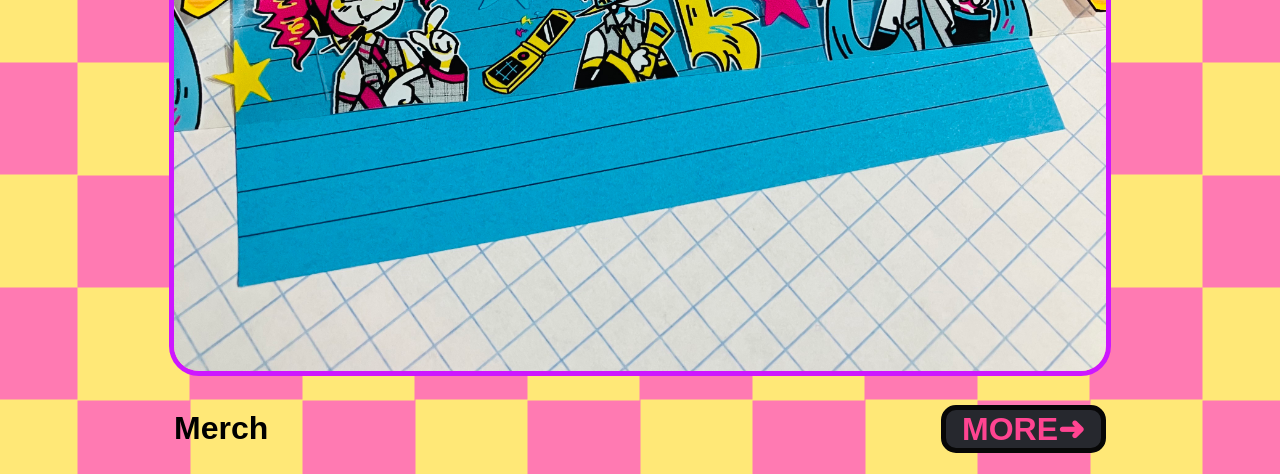
==== commit d9133423: "Updated Button Arrow" ====
--- a/index.html
+++ b/index.html
@@ -75,8 +75,7 @@
                 <div class="section-label-link">
                     <h1 class="section-label">Character Designs</h1>
                     <a class="section-link">
-                        MORE
-                        <svg class="arrow-svg" viewBox="0 0 24 24" xmlns="http://www.w3.org/2000/svg"><g id="SVGRepo_bgCarrier" stroke-width="0"></g><g id="SVGRepo_tracerCarrier" stroke-linecap="round" stroke-linejoin="round"></g><g id="SVGRepo_iconCarrier"> <path d="M4 12H20M20 12L16 8M20 12L16 16" stroke="#000000" stroke-width="2" stroke-linecap="round" stroke-linejoin="round"></path> </g></svg>
+                        MORE➜
                     </a>
                 </div>
             </section>
@@ -87,8 +86,7 @@
                 <div class="section-label-link">
                     <h1 class="section-label">Fan Art</h1>
                     <a class="section-link">
-                        MORE
-                        <svg class="arrow-svg" viewBox="0 0 24 24" xmlns="http://www.w3.org/2000/svg"><g id="SVGRepo_bgCarrier" stroke-width="0"></g><g id="SVGRepo_tracerCarrier" stroke-linecap="round" stroke-linejoin="round"></g><g id="SVGRepo_iconCarrier"> <path d="M4 12H20M20 12L16 8M20 12L16 16" stroke="#000000" stroke-width="2" stroke-linecap="round" stroke-linejoin="round"></path> </g></svg>
+                        MORE➜
                     </a>
                 </div>
             </section>
@@ -99,8 +97,7 @@
                 <div class="section-label-link">
                     <h1 class="section-label">Original Art</h1>
                     <a class="section-link">
-                        MORE
-                        <svg class="arrow-svg" viewBox="0 0 24 24" xmlns="http://www.w3.org/2000/svg"><g id="SVGRepo_bgCarrier" stroke-width="0"></g><g id="SVGRepo_tracerCarrier" stroke-linecap="round" stroke-linejoin="round"></g><g id="SVGRepo_iconCarrier"> <path d="M4 12H20M20 12L16 8M20 12L16 16" stroke="#000000" stroke-width="2" stroke-linecap="round" stroke-linejoin="round"></path> </g></svg>
+                        MORE➜
                     </a>
                 </div>
             </section>
@@ -111,8 +108,7 @@
                 <div class="section-label-link">
                     <h1 class="section-label">Merch</h1>
                     <a class="section-link">
-                        MORE
-                        <svg class="arrow-svg" viewBox="0 0 24 24" xmlns="http://www.w3.org/2000/svg"><g id="SVGRepo_bgCarrier" stroke-width="0"></g><g id="SVGRepo_tracerCarrier" stroke-linecap="round" stroke-linejoin="round"></g><g id="SVGRepo_iconCarrier"> <path d="M4 12H20M20 12L16 8M20 12L16 16" stroke="#000000" stroke-width="2" stroke-linecap="round" stroke-linejoin="round"></path> </g></svg>
+                        MORE➜
                     </a>
                 </div>
             </section>
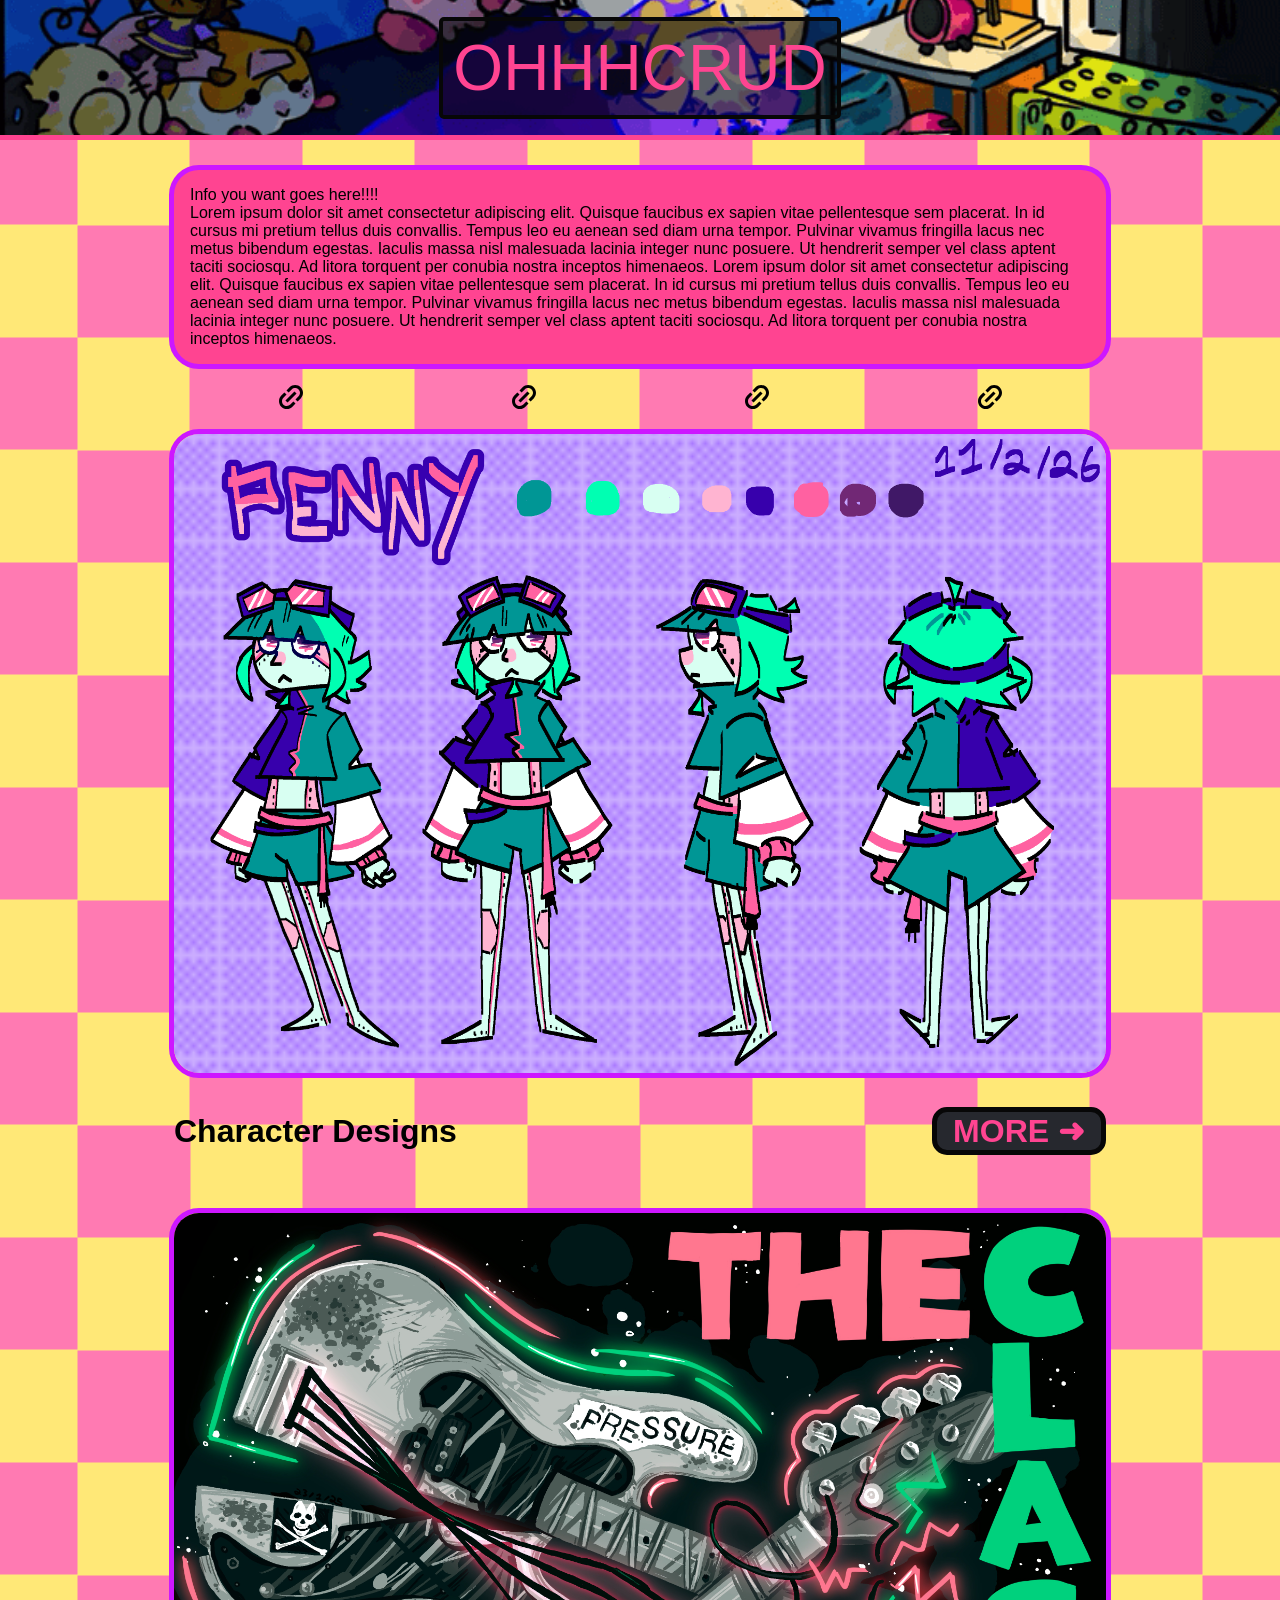
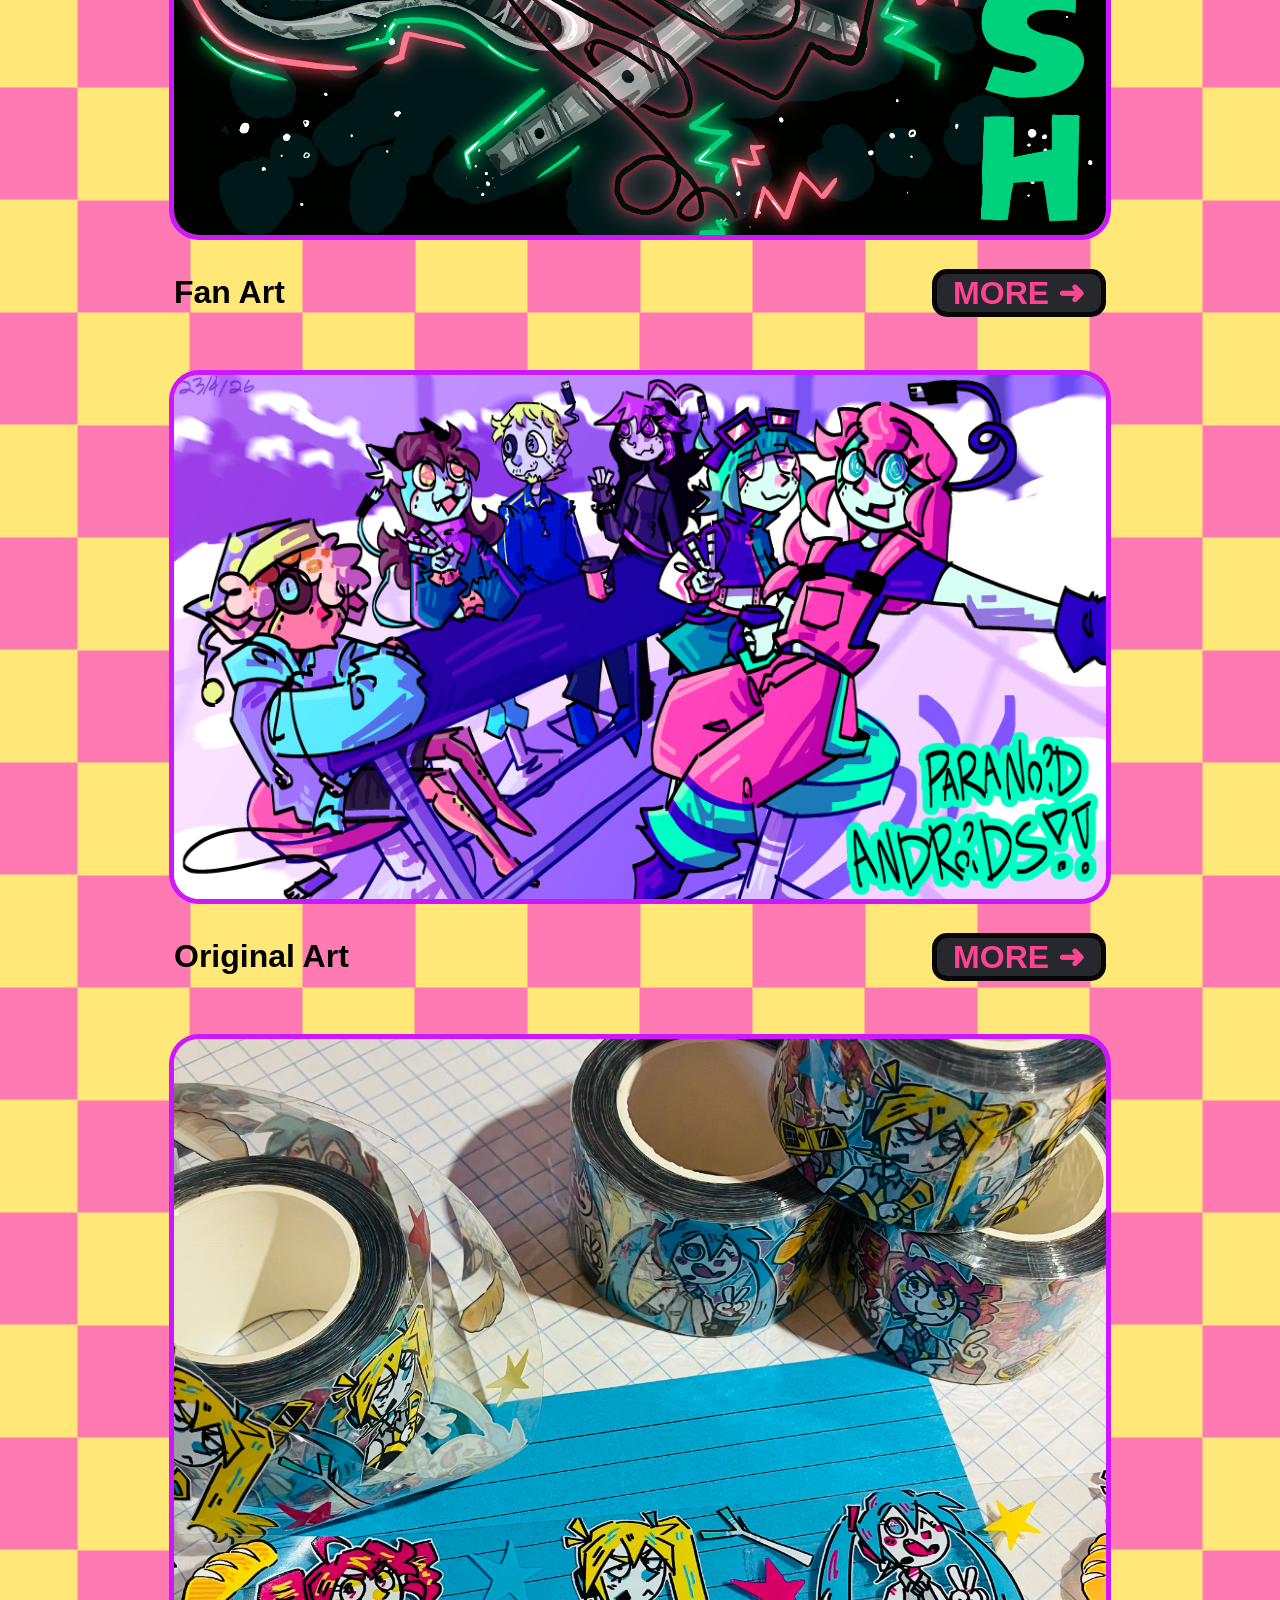
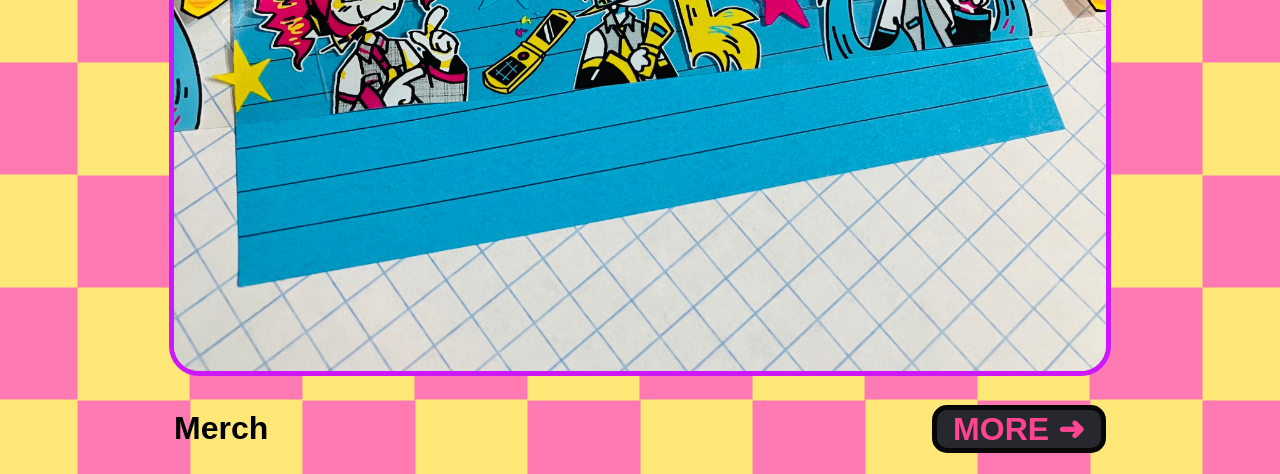
==== commit 54f587d2: "In-Progress: Styling" ====
--- a/index.html
+++ b/index.html
@@ -75,7 +75,7 @@
                 <div class="section-label-link">
                     <h1 class="section-label">Character Designs</h1>
                     <a class="section-link">
-                        MORE➜
+                        MORE ➜
                     </a>
                 </div>
             </section>
@@ -86,7 +86,7 @@
                 <div class="section-label-link">
                     <h1 class="section-label">Fan Art</h1>
                     <a class="section-link">
-                        MORE➜
+                        MORE ➜
                     </a>
                 </div>
             </section>
@@ -97,7 +97,7 @@
                 <div class="section-label-link">
                     <h1 class="section-label">Original Art</h1>
                     <a class="section-link">
-                        MORE➜
+                        MORE ➜
                     </a>
                 </div>
             </section>
@@ -108,7 +108,7 @@
                 <div class="section-label-link">
                     <h1 class="section-label">Merch</h1>
                     <a class="section-link">
-                        MORE➜
+                        MORE ➜
                     </a>
                 </div>
             </section>
--- a/styles.css
+++ b/styles.css
@@ -134,6 +134,7 @@
     font-size: clamp(1rem, calc(3vw + 0.5rem), 2rem);
     font-weight: bold;
     text-decoration: none;
+    text-wrap: nowrap;
     color: var(--color1);
     background-color: #26282e;
     border-radius: 15px;
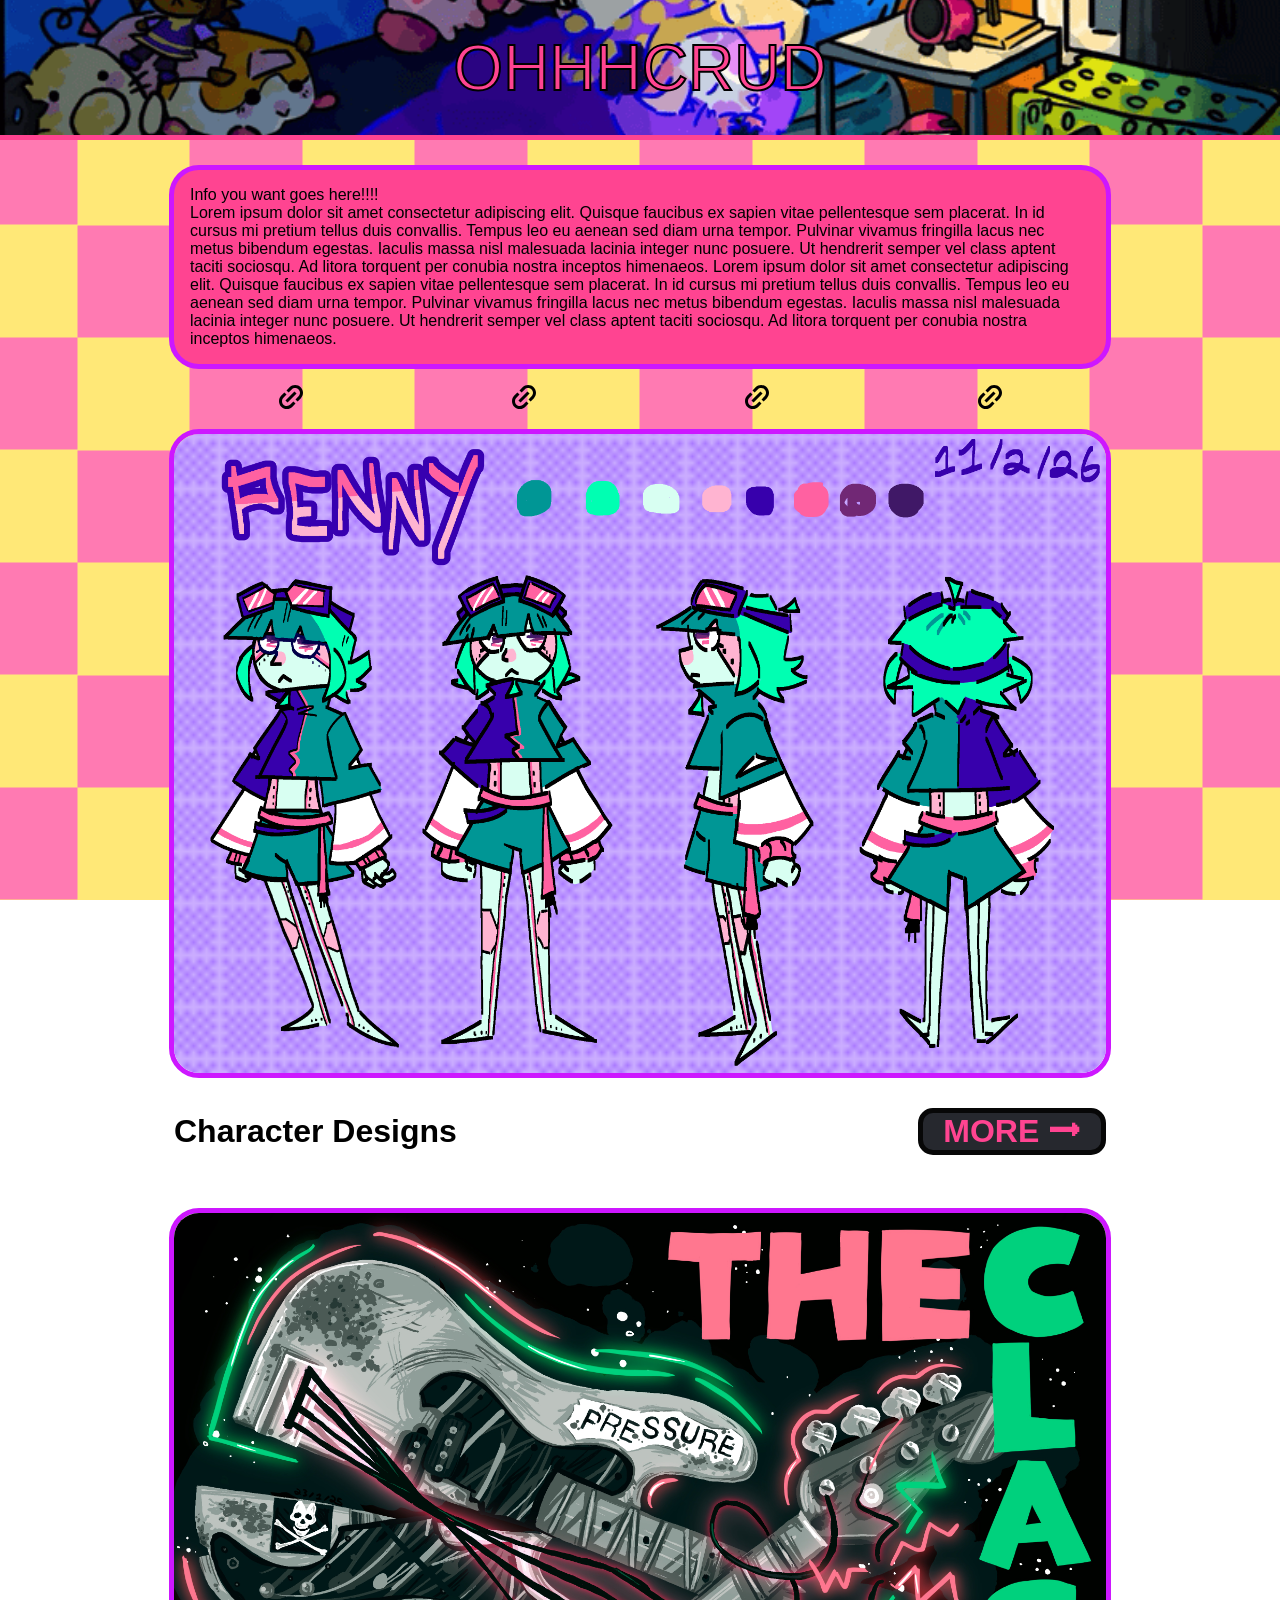
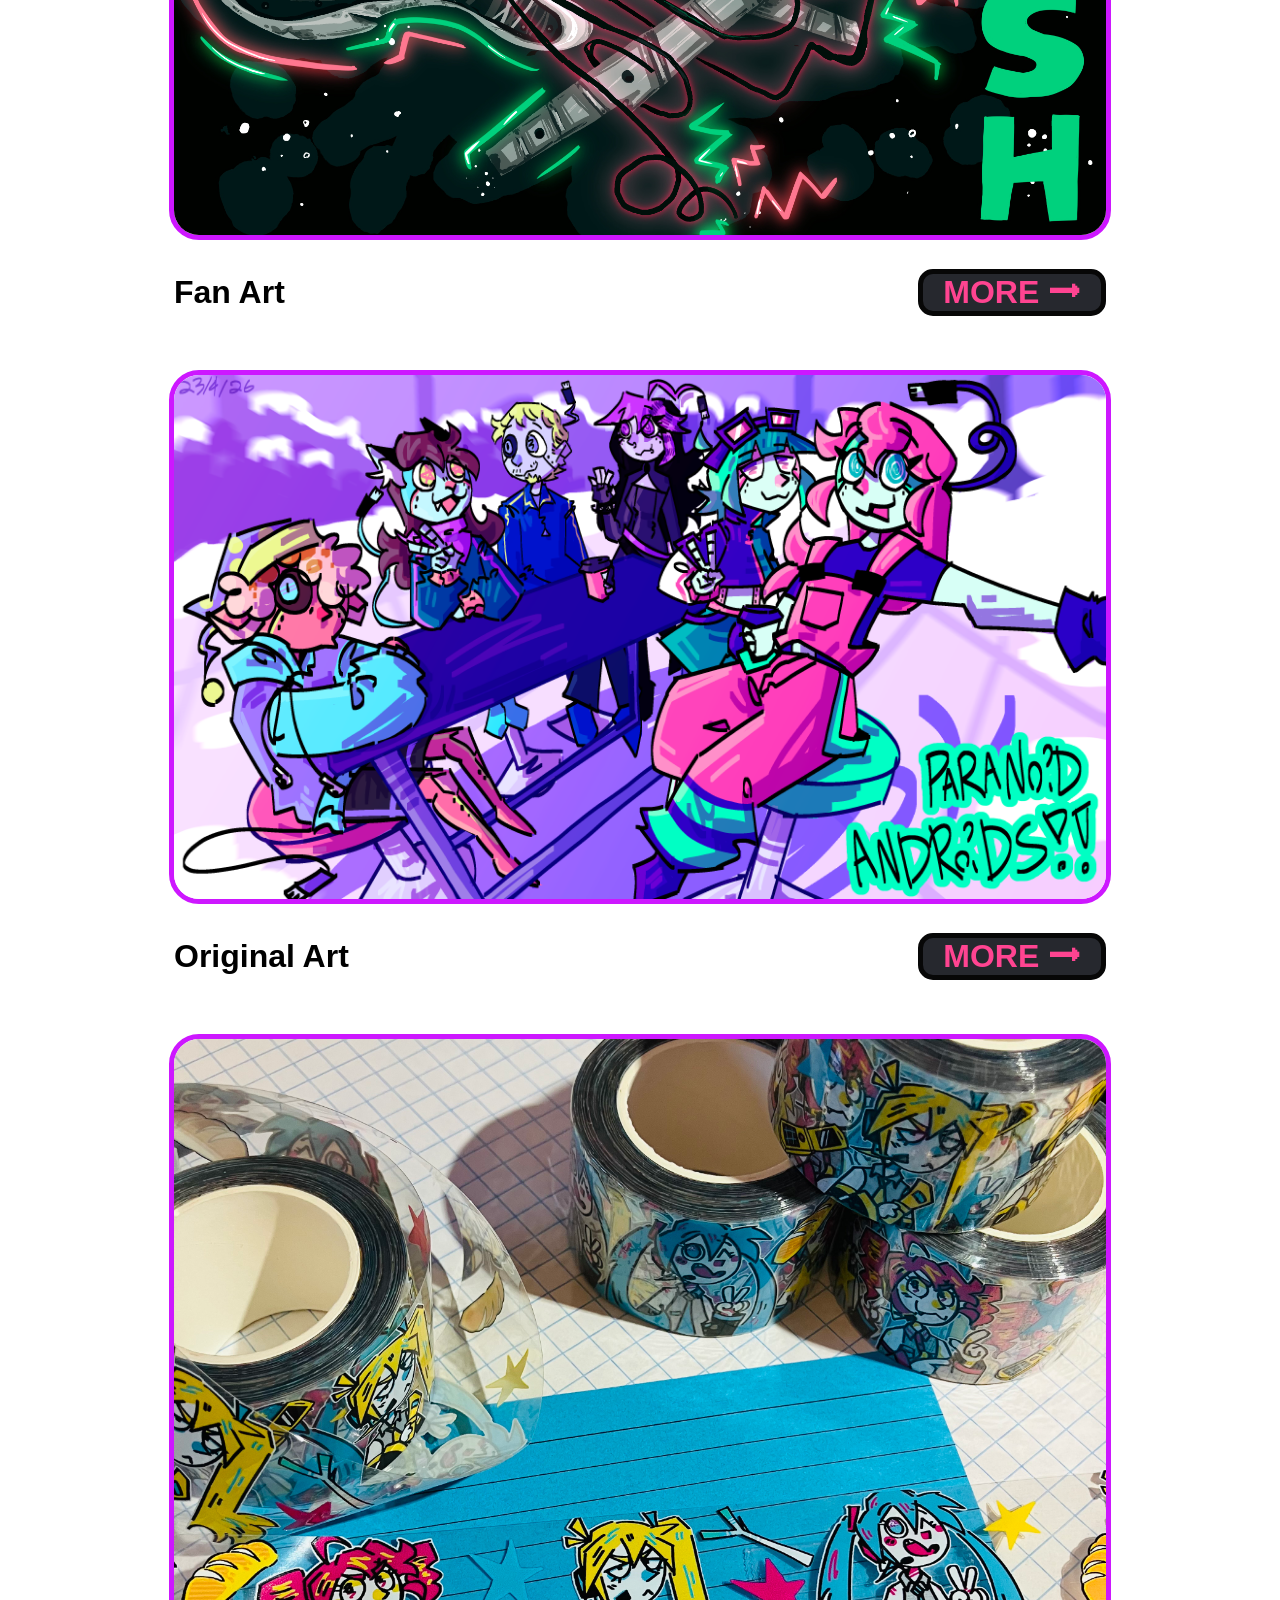
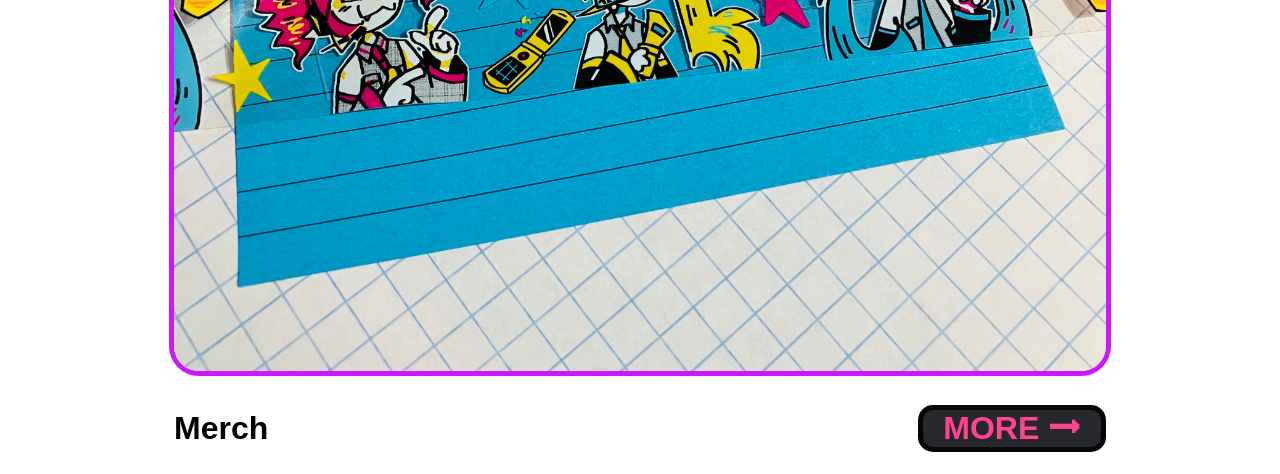
==== commit d4a2f872: "Started: Gallery" ====
--- a/index.html
+++ b/index.html
@@ -74,8 +74,8 @@
                 <img class="section-thumbnail" src="images/CHARACTER DESIGNS/penny.webp"/>
                 <div class="section-label-link">
                     <h1 class="section-label">Character Designs</h1>
-                    <a class="section-link">
-                        MORE ➜
+                    <a class="section-link" href="characters.html">
+                        MORE 🠖
                     </a>
                 </div>
             </section>
@@ -86,7 +86,7 @@
                 <div class="section-label-link">
                     <h1 class="section-label">Fan Art</h1>
                     <a class="section-link">
-                        MORE ➜
+                        MORE 🠖
                     </a>
                 </div>
             </section>
@@ -97,7 +97,7 @@
                 <div class="section-label-link">
                     <h1 class="section-label">Original Art</h1>
                     <a class="section-link">
-                        MORE ➜
+                        MORE 🠖
                     </a>
                 </div>
             </section>
@@ -108,7 +108,7 @@
                 <div class="section-label-link">
                     <h1 class="section-label">Merch</h1>
                     <a class="section-link">
-                        MORE ➜
+                        MORE 🠖
                     </a>
                 </div>
             </section>
--- a/styles.css
+++ b/styles.css
@@ -19,6 +19,7 @@
     height: 100%;
 	background:
 		conic-gradient(from 0deg at 50% 50%, var(--clr1) 0 25%, var(--clr2) 0 50%, var(--clr1) 0 75%, var(--clr2) 0 100%) var(--gp);
+    background-attachment: fixed;
     
     /* background: linear-gradient(0deg, rgba(42, 123, 155, 1) 0%, rgba(87, 199, 133, 1) 50%, rgba(237, 221, 83, 1) 100%); */
 }
@@ -59,10 +60,8 @@
 
 .hero-title {
     font-size: clamp(1.5rem, calc(7vw + 1rem), 4rem);
-    border: 4px solid var(--black);
-    border-radius: 5px;
-    padding: 10px;
-    background-color: #07070790;
+    -webkit-text-stroke-width: clamp(0.5px, 0.3vw, 2px);
+    -webkit-text-stroke-color: black;
 }
 
 .intro-frame {
@@ -130,8 +129,8 @@
     justify-content: center;
     align-items: center;
     gap: 1rem;
-    padding: 0 1rem;
-    font-size: clamp(1rem, calc(3vw + 0.5rem), 2rem);
+    padding: 0 calc(1vw + 0.5rem);
+    font-size: clamp(0.5rem, calc(3vw + 0.5rem), 2rem);
     font-weight: bold;
     text-decoration: none;
     text-wrap: nowrap;
@@ -148,4 +147,23 @@
     padding: 0;
 }
 
+.gallery {
+    display: grid;
+    grid-template-columns: repeat(2, 1fr);
+}
 
+.gallery-column {
+    display: flex;
+    flex-direction: column;
+    align-items: center;
+    gap: 1rem;
+}
+
+.gallery-thumbnail {
+    width: 85%;
+    height: auto;
+    border: 5px solid var(--color3);
+    border-radius: 15px;
+}
+
+
